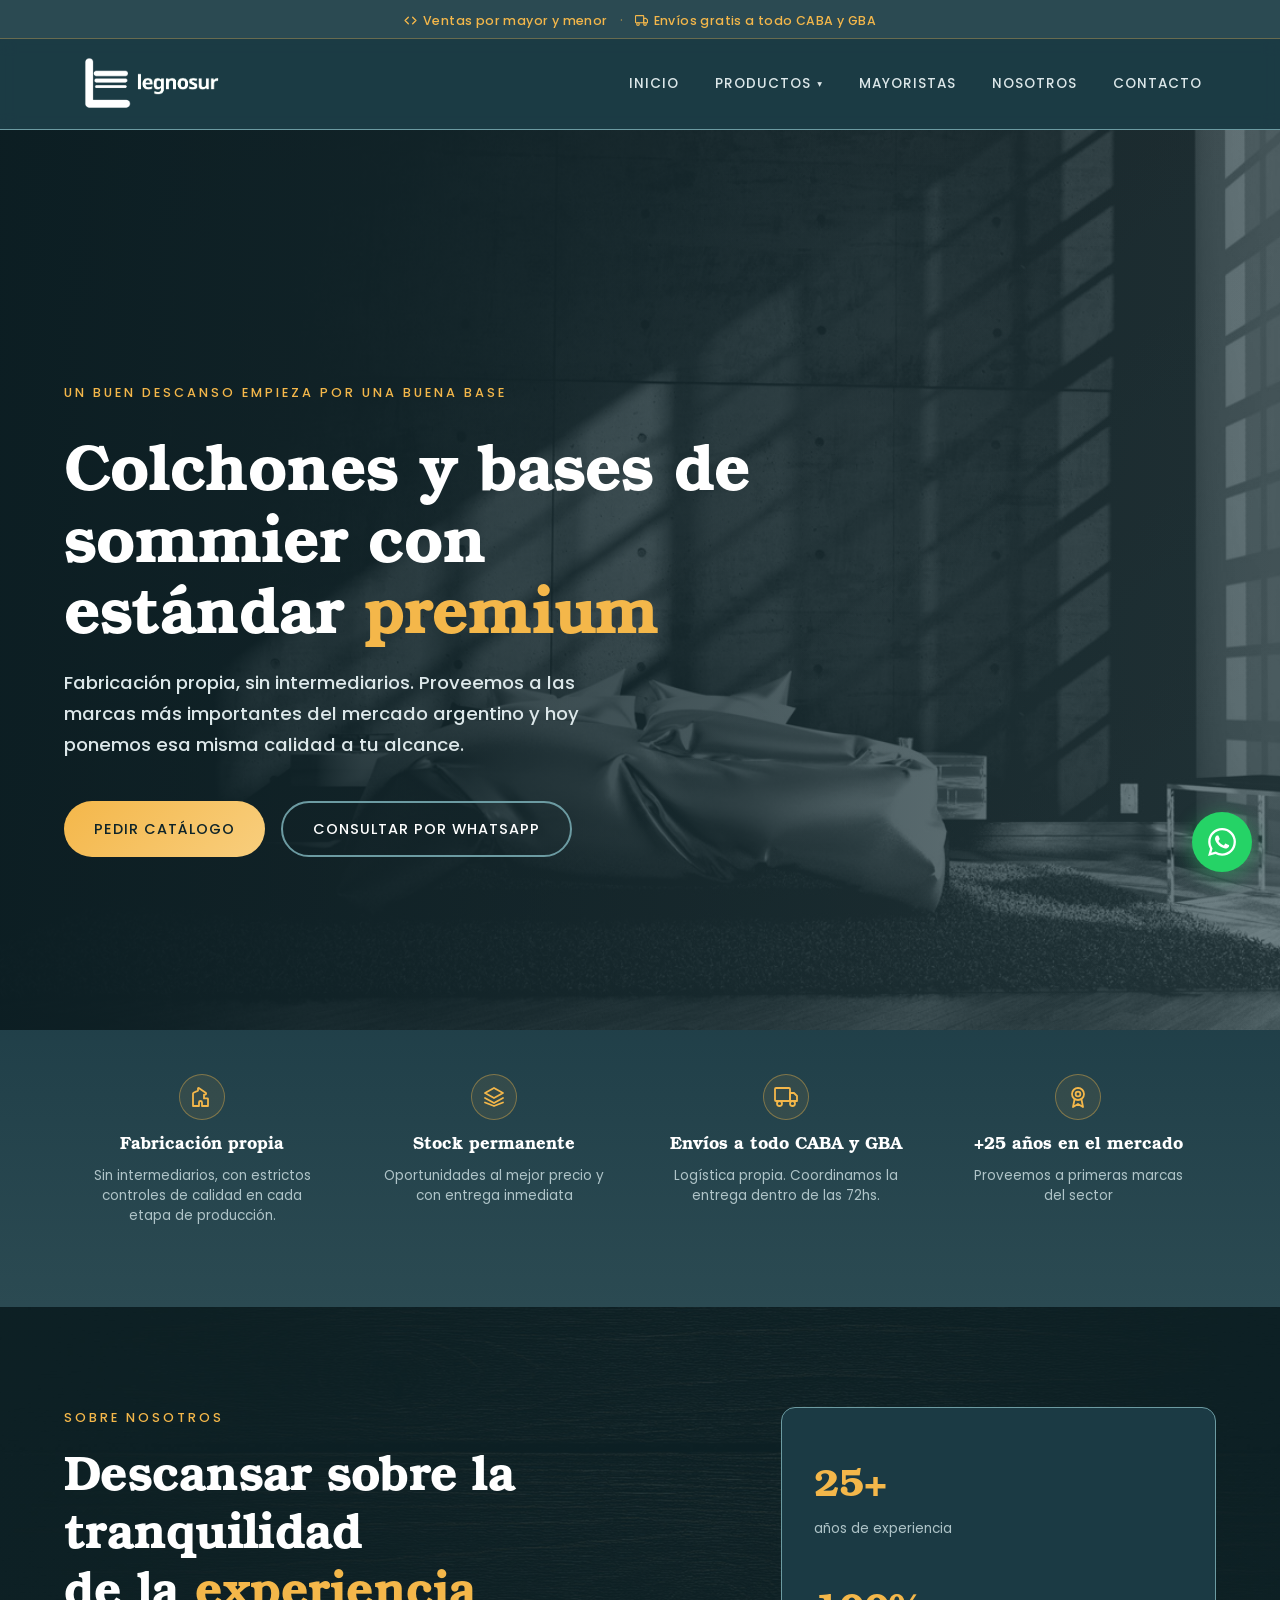
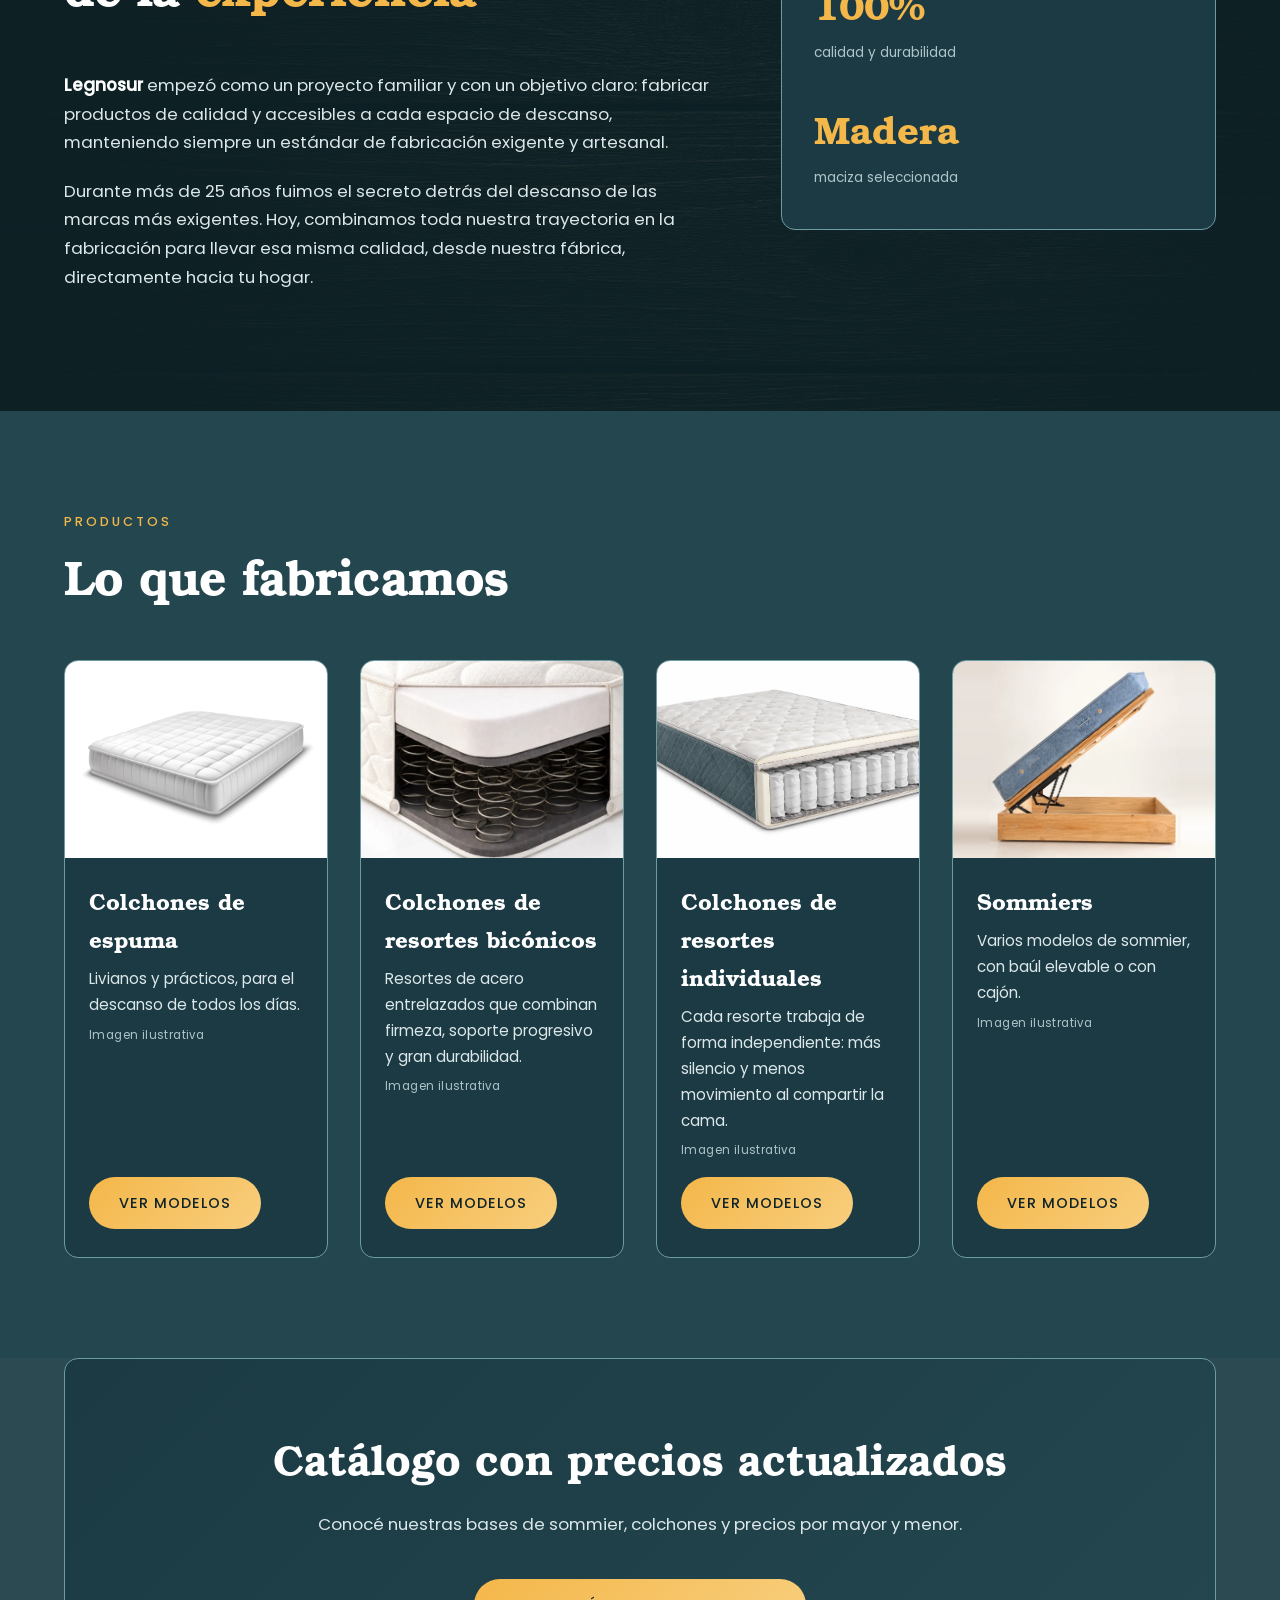
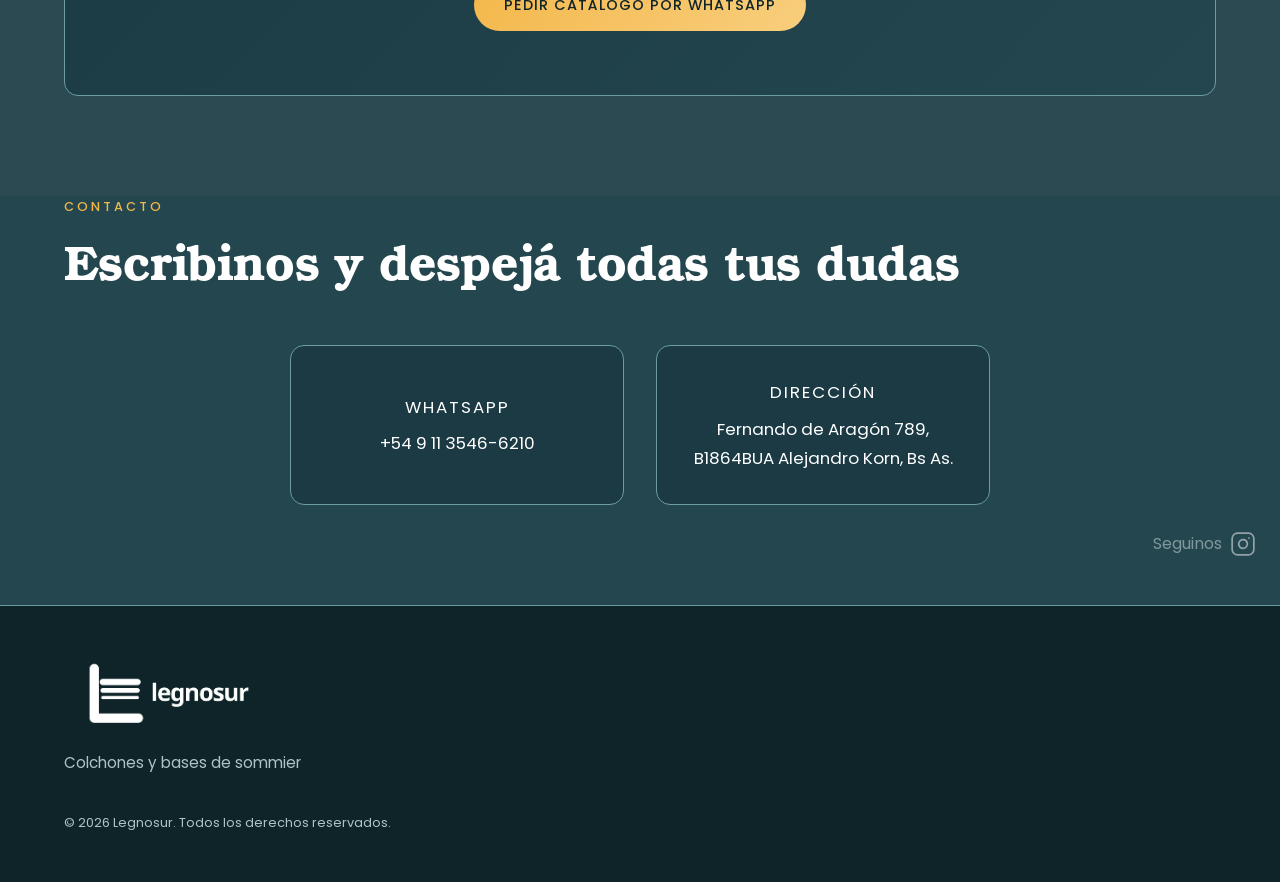
==== index.html @ 001690e1 "Update index.html" ====
<!DOCTYPE html>
<html lang="es">
<head>
    <meta charset="UTF-8">
    <meta name="viewport" content="width=device-width, initial-scale=1.0">
    <title>Legnosur | Bases de Sommier y Colchones Premium</title>
    <meta name="description" content="Legnosur fabrica bases de sommier con madera de pino de Misiones y colchones premium. Más de 25 años de experiencia proveyendo a primeras marcas.">
    <meta property="og:title" content="Legnosur | Bases de Sommier y Colchones Premium">
    <meta property="og:description" content="Bases de sommier en madera de pino de Misiones y colchones premium. Proveemos a primeras marcas desde hace más de 25 años.">
    <meta property="og:type" content="website">

    <!-- FAVICON (v3) -->
    <link rel="icon" type="image/png" sizes="96x96" href="/favicon-96x96.png?v=3">
    <link rel="apple-touch-icon" href="/apple-touch-icon.png?v=3">

    <link rel="stylesheet" href="/styles.css">
</head>
<body>

    <!-- TOP ANNOUNCEMENT BAR -->
    <div class="announce" id="announce" role="banner">
        <div class="announce__track">
            <div class="announce__content">
                <span class="announce__item">
                    <svg class="announce__icon" width="13" height="13" viewBox="0 0 24 24" fill="none" stroke="currentColor" stroke-width="2.5" stroke-linecap="round" stroke-linejoin="round"><path d="M16 18l6-6-6-6M8 6l-6 6 6 6"/></svg>
                    Ventas por mayor y menor
                </span>
                <span class="announce__dot" aria-hidden="true">·</span>
                <span class="announce__item">
                    <svg class="announce__icon" width="13" height="13" viewBox="0 0 24 24" fill="none" stroke="currentColor" stroke-width="2" stroke-linecap="round" stroke-linejoin="round"><rect x="1" y="3" width="15" height="13" rx="1"/><path d="M16 8h4l3 3v5h-7z"/><circle cx="5.5" cy="18.5" r="2.5"/><circle cx="18.5" cy="18.5" r="2.5"/></svg>
                    Envíos gratis a todo CABA y GBA
                </span>
            </div>
        </div>
    </div>

    <!-- NAV -->
    <header class="nav" id="nav">
        <div class="nav__container">
            <a href="/" class="nav__logo nav__logo--text">
                <img src="/assets/img/logo-legnosur-blanco-horizontal.png" alt="Legnosur" class="nav__logo-img" width="5000" height="1500">
            </a>
            <button class="nav__toggle" id="navToggle" aria-label="Menú" aria-expanded="false" aria-controls="navMenu">
                <span></span>
                <span></span>
                <span></span>
            </button>
            <nav class="nav__menu" id="navMenu">
                <a href="/" class="nav__link">Inicio</a>
                <div class="nav__item nav__item--dropdown">
                    <button type="button" class="nav__link nav__link--drop" id="prodToggle" aria-expanded="false" aria-haspopup="true" aria-controls="prodMenu">
                        Productos <span class="nav__caret" aria-hidden="true">▾</span>
                    </button>
                    <div class="nav__drop" id="prodMenu">
                        <a href="/productos/colchones/espuma/" class="nav__drop-link">Colchones de espuma</a>
                        <a href="/productos/colchones/resortes-biconicos/" class="nav__drop-link">Colchones de resortes bicónicos</a>
                        <a href="/productos/colchones/resortes-individuales/" class="nav__drop-link">Colchones de resortes individuales</a>
                        <a href="/productos/sommiers/" class="nav__drop-link">Sommiers</a>
                        <a href="/productos/" class="nav__drop-link nav__drop-link--all">Ver todos los productos</a>
                    </div>
                </div>
                <a href="/mayoristas/" class="nav__link">Mayoristas</a>
                <a href="/#nosotros" class="nav__link">Nosotros</a>
                <a href="/#contacto" class="nav__link">Contacto</a>
            </nav>
        </div>
    </header>

    <!-- HERO -->
    <section class="hero" id="inicio">
        <div class="hero__bg">
            <img src="/assets/img/banner-v2.jpg" alt="" class="hero__bg-img">
        </div>
        <div class="hero__inner">
            <div class="hero__content">
                <p class="hero__kicker">Un buen descanso empieza por una buena base</p>
                <h1 class="hero__title">Colchones y bases de sommier con estándar <span class="hero__accent">premium</span></h1>
                <p class="hero__subtitle">Fabricación propia, sin intermediarios. Proveemos a las marcas más importantes del mercado argentino y hoy ponemos esa misma calidad a tu alcance.</p>
                <div class="hero__actions">
                    <a href="https://wa.me/5491135466210?text=Hola%20Legnosur%2C%20quiero%20recibir%20el%20cat%C3%A1logo%20de%20productos" target="_blank" rel="noopener" class="btn btn--primary">Pedir catálogo</a>
                    <a href="https://wa.me/5491135466210?text=Hola%20Legnosur%2C%20quiero%20recibir%20informaci%C3%B3n%20sobre%20sus%20productos" target="_blank" rel="noopener" class="btn btn--outline">Consultar por WhatsApp</a>
                </div>
            </div>
        </div>
    </section>

    <!-- BENEFICIOS -->
    <section class="beneficios" aria-label="Ventajas de Legnosur">
        <div class="container">
            <div class="beneficios__grid">
                <div class="beneficio">
                    <span class="beneficio__icon" aria-hidden="true">
                        <svg width="26" height="26" viewBox="0 0 24 24" fill="none" stroke="currentColor" stroke-width="1.8" stroke-linecap="round" stroke-linejoin="round"><path d="M3 21V8.6a1 1 0 0 1 .54-.9L8 5.6V3.5a.5.5 0 0 1 .78-.42l6.9 4.7a1 1 0 0 1-.4 1.82H14v3.8h3.5a.5.5 0 0 1 .5.5V21h-6v-3.5a1.5 1.5 0 0 0-3 0V21H3z"/></svg>
                    </span>
                    <h3 class="beneficio__title">Fabricación propia</h3>
                    <p class="beneficio__text">Sin intermediarios, con estrictos controles de calidad en cada etapa de producción.</p>
                </div>
                <div class="beneficio">
                    <span class="beneficio__icon" aria-hidden="true">
                        <svg width="26" height="26" viewBox="0 0 24 24" fill="none" stroke="currentColor" stroke-width="1.8" stroke-linecap="round" stroke-linejoin="round"><path d="M21 8l-9-5-9 5 9 5 9-5z"/><path d="M3 13l9 5 9-5"/><path d="M3 17.5L12 21l9-3.5"/></svg>
                    </span>
                    <h3 class="beneficio__title">Stock permanente</h3>
                    <p class="beneficio__text">Oportunidades al mejor precio y con entrega inmediata</p>
                </div>
                <div class="beneficio">
                    <span class="beneficio__icon" aria-hidden="true">
                        <svg width="26" height="26" viewBox="0 0 24 24" fill="none" stroke="currentColor" stroke-width="1.8" stroke-linecap="round" stroke-linejoin="round"><rect x="1" y="3" width="15" height="13" rx="1"/><path d="M16 8h4l3 3v5h-7z"/><circle cx="5.5" cy="18.5" r="2.5"/><circle cx="18.5" cy="18.5" r="2.5"/></svg>
                    </span>
                    <h3 class="beneficio__title">Envíos a todo CABA y GBA</h3>
                    <p class="beneficio__text">Logística propia. Coordinamos la entrega dentro de las 72hs.</p>
                </div>
                <div class="beneficio">
                    <span class="beneficio__icon" aria-hidden="true">
                        <svg width="26" height="26" viewBox="0 0 24 24" fill="none" stroke="currentColor" stroke-width="1.8" stroke-linecap="round" stroke-linejoin="round"><circle cx="12" cy="9" r="6"/><path d="M8.5 14.5L7 22l5-3 5 3-1.5-7.5"/><circle cx="12" cy="9" r="2.4"/></svg>
                    </span>
                    <h3 class="beneficio__title">+25 años en el mercado</h3>
                    <p class="beneficio__text">Proveemos a primeras marcas del sector</p>
                </div>
            </div>
        </div>
    </section>

    <!-- NOSOTROS -->
    <section class="nosotros" id="nosotros">
        <div class="container nosotros__body">
            <div class="nosotros__col">
                <div class="section-head">
                    <p class="section-kicker">Sobre nosotros</p>
                    <h2 class="section-title">Descansar sobre la tranquilidad<br> de la <span class="section-title__accent">experiencia</span></h2>
                </div>
                <div class="nosotros__text">
                    <p><strong>Legnosur</strong> empezó como un proyecto familiar y con un objetivo claro: fabricar productos de calidad y accesibles a cada espacio de descanso, manteniendo siempre un estándar de fabricación exigente y artesanal.</p>
                    <p>Durante más de 25 años fuimos el secreto detrás del descanso de las marcas más exigentes. Hoy, combinamos toda nuestra trayectoria en la fabricación para llevar esa misma calidad, desde nuestra fábrica, directamente hacia tu hogar.</p>
                </div>
            </div>
            <div class="nosotros__card">
                <div class="stat">
                    <span class="stat__num">25+</span>
                    <span class="stat__label">años de experiencia</span>
                </div>
                <div class="stat">
                    <span class="stat__num">100%</span>
                    <span class="stat__label">calidad y durabilidad</span>
                </div>
                <div class="stat">
                    <span class="stat__num">Madera</span>
                    <span class="stat__label">maciza seleccionada</span>
                </div>
            </div>
        </div>
    </section>

    <!-- PRODUCTOS -->
    <section class="productos" id="productos">
        <div class="container">
            <div class="section-head">
                <p class="section-kicker">Productos</p>
                <h2 class="section-title">Lo que fabricamos</h2>
            </div>
            <div class="productos__grid">
                <article class="producto-card">
                    <div class="producto-card__img">
                        <!-- TODO: reemplazar por la foto real de colchones de espuma -->
                        <img class="producto-card__photo" src="/assets/img/productos/espuma.jpg" alt="colchones de espuma">
                    </div>
                    <h3 class="producto-card__title">Colchones de espuma</h3>
                    <p class="producto-card__text">Livianos y prácticos, para el descanso de todos los días.</p>
                    <p class="producto-card__caption">Imagen ilustrativa</p>
                    <div class="producto-card__actions">
                        <a href="/productos/colchones/espuma/" class="btn btn--primary">Ver modelos</a>
                    </div>
                </article>
                <article class="producto-card">
                    <div class="producto-card__img">
                        <!-- TODO: reemplazar por la foto real de colchones de resortes bicónicos -->
                        <img class="producto-card__photo" src="/assets/img/productos/resortes-biconicos.jpg" alt="colchones de resortes bicónicos">
                    </div>
                    <h3 class="producto-card__title">Colchones de resortes bicónicos</h3>
                    <p class="producto-card__text">Resortes de acero entrelazados que combinan firmeza, soporte progresivo y gran durabilidad.</p>
                    <p class="producto-card__caption">Imagen ilustrativa</p>
                    <div class="producto-card__actions">
                        <a href="/productos/colchones/resortes-biconicos/" class="btn btn--primary">Ver modelos</a>
                    </div>
                </article>
                <article class="producto-card">
                    <div class="producto-card__img">
                        <!-- TODO: reemplazar por la foto real de colchones de resortes individuales -->
                        <img class="producto-card__photo" src="/assets/img/productos/resortes-individuales.webp" alt="colchones de resortes individuales">
                    </div>
                    <h3 class="producto-card__title">Colchones de resortes individuales</h3>
                    <!-- TODO: una línea de texto definitiva -->
                    <p class="producto-card__text">Cada resorte trabaja de forma independiente: más silencio y menos movimiento al compartir la cama.</p>
                    <p class="producto-card__caption">Imagen ilustrativa</p>
                    <div class="producto-card__actions">
                        <a href="/productos/colchones/resortes-individuales/" class="btn btn--primary">Ver modelos</a>
                    </div>
                </article>
                <article class="producto-card">
                    <div class="producto-card__img">
                        <img class="producto-card__photo" src="/assets/img/productos/sommiers.webp" alt="Sommier de madera con el colchón levantado y el baúl interior abierto">
                    </div>
                    <h3 class="producto-card__title">Sommiers</h3>
                    <!-- TODO: validar con el cliente -->
                    <p class="producto-card__text">Varios modelos de sommier, con baúl elevable o con cajón.</p>
                    <p class="producto-card__caption">Imagen ilustrativa</p>
                    <div class="producto-card__actions">
                        <a href="/productos/sommiers/" class="btn btn--primary">Ver modelos</a>
                    </div>
                </article>
            </div>
        </div>
    </section>

    <!-- MARCAS: oculto hasta confirmar autorización para mostrar logos de terceros.
         Para reactivar, quitar los delimitadores de comentario que envuelven la sección. -->
    <!--
    <section class="marcas" id="marcas">
        <div class="container">
            <div class="section-head">
                <p class="section-kicker">Confianza en el mercado</p>
                <h2 class="section-title">Proveemos a primeras marcas</h2>
            </div>
            <p class="marcas__text">Nuestra madera y terminaciones son la propiedad de los productos de marcas líderes. Hoy la misma calidad está a tu alcance.</p>
            <div class="marcas__logos">
                <img src="assets/img/la-cardeuse.png" alt="La Cardeuse" class="marcas__logo">
                <img src="assets/img/springwall.png" alt="Springwall" class="marcas__logo">
            </div>
        </div>
    </section>
    -->

    <!-- CATÁLOGO -->
    <section class="catalogo" id="catalogo">
        <div class="container">
            <div class="catalogo__inner">
                <h2 class="catalogo__title">Catálogo con precios actualizados</h2>
                <p class="catalogo__text">Conocé nuestras bases de sommier, colchones y precios por mayor y menor.</p>
                <div class="catalogo__actions">
                    <a href="https://wa.me/5491135466210?text=Hola%20Legnosur%2C%20quiero%20recibir%20el%20cat%C3%A1logo%20de%20productos" target="_blank" rel="noopener" class="btn btn--primary">Pedir catálogo por WhatsApp</a>
                    <!-- TODO: cuando exista el PDF definitivo, volver a assets/catalogo.pdf y ofrecer descarga + consulta -->
                </div>
            </div>
        </div>
    </section>

    <!-- CONTACTO -->
    <section class="contacto" id="contacto">
        <div class="container">
            <div class="section-head">
                <p class="section-kicker">Contacto</p>
                <h2 class="section-title">Escribinos y despejá todas tus dudas</h2>
            </div>
            <div class="contacto__grid">
                <div class="contacto__item">
                    <p class="contacto__label">WhatsApp</p>
                    <a href="https://wa.me/5491135466210" target="_blank" rel="noopener">+54 9 11 3546-6210</a>
                </div>
                <div class="contacto__item">
                    <p class="contacto__label">Dirección</p>
                    <a href="https://www.google.com/maps/search/?api=1&query=Fernando%20de%20Arag%C3%B3n%20789%2C%20B1864BUA%20Alejandro%20Korn%2C%20Buenos%20Aires" target="_blank" rel="noopener">Fernando de Aragón 789, B1864BUA Alejandro Korn, Bs As.</a>
                </div>
                <div class="contacto__social">
                    <span class="contacto__social-text">Seguinos</span>
                    <a href="https://www.instagram.com/legnosur.arg/" class="contacto__instagram" target="_blank" rel="noopener" aria-label="Instagram de Legnosur">
                        <svg width="26" height="26" viewBox="0 0 24 24" fill="none" stroke="currentColor" stroke-width="1.6" stroke-linecap="round" stroke-linejoin="round"><rect x="2" y="2" width="20" height="20" rx="5"/><path d="M16 11.37A4 4 0 1 1 12.63 8 4 4 0 0 1 16 11.37z"/><line x1="17.5" y1="6.5" x2="17.51" y2="6.5"/></svg>
                    </a>
                </div>
            </div>
        </div>
    </section>

    <!-- FOOTER -->
    <footer class="footer">
        <div class="container">
            <div class="footer__grid">
                <div class="footer__brand">
                    <img src="/assets/img/logo-legnosur-blanco-horizontal.png" alt="Legnosur" class="footer__logo" width="5000" height="1500">
                    <p class="footer__tagline">Colchones y bases de sommier</p>
                </div>
                <div class="footer__contact">
                    
                </div>
            </div>
            <p class="footer__copy">&copy; 2026 Legnosur. Todos los derechos reservados.</p>
        </div>
    </footer>

    <!-- WhatsApp Flotante -->
    <a href="https://wa.me/5491135466210?text=Hola%20Legnosur%2C%20quiero%20recibir%20informaci%C3%B3n%20sobre%20sus%20productos" class="whatsapp-float" target="_blank" rel="noopener" aria-label="WhatsApp">
        <svg width="28" height="28" viewBox="0 0 24 24" fill="white"><path d="M17.472 14.382c-.297-.149-1.758-.867-2.03-.967-.273-.099-.471-.148-.67.15-.197.297-.767.966-.94 1.164-.173.199-.347.223-.644.075-.297-.15-1.255-.463-2.39-1.475-.883-.788-1.48-1.761-1.653-2.059-.173-.297-.018-.458.13-.606.134-.133.298-.347.446-.52.149-.174.198-.298.298-.497.099-.198.05-.371-.025-.52-.075-.149-.669-1.612-.916-2.207-.242-.579-.487-.5-.669-.51-.173-.008-.371-.01-.57-.01-.198 0-.52.074-.792.372-.272.297-1.04 1.016-1.04 2.479 0 1.462 1.065 2.875 1.213 3.074.149.198 2.096 3.2 5.077 4.487.709.306 1.262.489 1.694.625.712.227 1.36.195 1.871.118.571-.085 1.758-.719 2.006-1.413.248-.694.248-1.289.173-1.413-.074-.124-.272-.198-.57-.347m-5.421 7.403h-.004a9.87 9.87 0 01-5.031-1.378l-.361-.214-3.741.982.998-3.648-.235-.374a9.86 9.86 0 01-1.51-5.26c.001-5.45 4.436-9.884 9.888-9.884 2.64 0 5.122 1.03 6.988 2.898a9.825 9.825 0 012.893 6.994c-.003 5.45-4.437 9.884-9.885 9.884m8.413-18.297A11.815 11.815 0 0012.05 0C5.495 0 .16 5.335.157 11.892c0 2.096.547 4.142 1.588 5.945L.057 24l6.305-1.654a11.882 11.882 0 005.683 1.448h.005c6.554 0 11.89-5.335 11.893-11.893a11.821 11.821 0 00-3.48-8.413z"/></svg>
    </a>

    <script src="/main.js"></script>
</body>
</html>
---- styles.css ----
/* =========================================
   LEGNOSUR - Bases de Sommier & Colchones
   Paleta: Grey Azure + Ámbar sobre azul profundo
   Tipografía: TeX Gyre Bonum (títulos) + Poppins (texto)
   ========================================= */

/* --- FONT-FACE: TeX Gyre Bonum (GUST, self-hosted) --- */
@font-face {
    font-family: 'TeX Gyre Bonum';
    src: url('assets/fonts/texgyrebonum-regular.otf') format('opentype');
    font-weight: 400;
    font-style: normal;
    font-display: swap;
}
@font-face {
    font-family: 'TeX Gyre Bonum';
    src: url('assets/fonts/texgyrebonum-bold.otf') format('opentype');
    font-weight: 700;
    font-style: normal;
    font-display: swap;
}

/* --- FONT-FACE: Poppins (self-hosted, Google Fonts) --- */
@font-face {
    font-family: 'Poppins';
    src: url('assets/fonts/poppins-300.woff2') format('woff2');
    font-weight: 300;
    font-style: normal;
    font-display: swap;
}
@font-face {
    font-family: 'Poppins';
    src: url('assets/fonts/poppins-400.woff2') format('woff2');
    font-weight: 400;
    font-style: normal;
    font-display: swap;
}
@font-face {
    font-family: 'Poppins';
    src: url('assets/fonts/poppins-500.woff2') format('woff2');
    font-weight: 500;
    font-style: normal;
    font-display: swap;
}

:root {
    /* Grey Azure de marca: acentos, barra superior, bordes, detalles */
    --azure: #719196;
    --azure-light: #A9C0C3;

    /* Fondos: azul profundo de la misma familia (contraste AA) */
    --dark: #2B4A52;
    --dark-soft: #24474F;
    --dark-card: #1B3A44;
    --dark-border: #6C9BA2;

    /* Teal profundo propuesto (nuevo, todavía sin uso) */
    --teal-profundo: #2E4A4F;

    /* Texto */
    --white: #FFFFFF;
    --gray: #DCE7E9;
    --gray-soft: #AFC4C8;

    /* Acento */
    --gold: #F4B74A;
    --gold-light: #F8CE7D;

    /* Tinta: texto sobre superficies claras / texto sobre ámbar */
    --ink: #0E2429;

    --font-display: 'TeX Gyre Bonum', Georgia, 'Times New Roman', serif;
    --font-sans: 'Poppins', system-ui, -apple-system, 'Segoe UI', sans-serif;

    --radius: 14px;
    --transition: 0.3s cubic-bezier(0.4, 0, 0.2, 1);

    --container-max: 1200px;
    --container-pad: 24px;
}

*, *::before, *::after {
    margin: 0;
    padding: 0;
    box-sizing: border-box;
}

html {
    scroll-behavior: smooth;
    scroll-padding-top: 200px;
}

body {
    font-family: var(--font-sans);
    color: var(--gray);
    background: var(--dark);
    line-height: 1.7;
    -webkit-font-smoothing: antialiased;
}

img { max-width: 100%; display: block; }
a { text-decoration: none; color: inherit; transition: var(--transition); }
ul { list-style: none; }

a:focus-visible,
button:focus-visible {
    outline: 2px solid var(--gold);
    outline-offset: 3px;
    border-radius: 4px;
}

.container {
    max-width: var(--container-max);
    margin: 0 auto;
    padding: 0 var(--container-pad);
}

/* --- TOP ANNOUNCEMENT BAR --- */
/* Fondo azul profundo (--dark) para que el texto ocre se lea: #F4B74A sobre
   #2B4A52 da 5.32:1, que cumple AA. Sobre --azure (#719196) solo daría 1.89:1. */
.announce {
    position: relative;
    z-index: 1100;
    background: var(--dark);
    border-bottom: 1px solid rgba(244, 183, 74, 0.30);
    overflow: hidden;
    transition: transform 0.3s ease;
}

.announce__track {
    max-width: var(--container-max);
    margin: 0 auto;
    padding: 7px var(--container-pad) 3.5px;
}

.announce__content {
    display: flex;
    align-items: center;
    justify-content: center;
    gap: 12px;
    flex-wrap: wrap;
    text-align: center;
}

.announce__item {
    display: inline-flex;
    align-items: center;
    gap: 6px;
    font-size: 0.78rem;
    font-weight: 500;
    letter-spacing: 0.4px;
    color: var(--gold);
    white-space: nowrap;
}

.announce__icon { color: var(--gold); flex-shrink: 0; }

.announce__dot { color: rgba(244, 183, 74, 0.50); }

/* --- NAV --- */
.nav {
    position: sticky;
    top: 0;
    left: 0;
    right: 0;
    z-index: 1000;
    margin-top: 0;
    padding-top: 0;
    background: rgba(27, 58, 68, 0.92);
    backdrop-filter: blur(8px);
    border-bottom: 1px solid var(--dark-border);
    transition: transform 0.3s ease;
}

.nav--hidden {
    transform: translateY(-100%);
}

.announce--hidden {
    transform: translateY(-100%);
}

.nav__container {
    max-width: var(--container-max);
    margin: 0 auto;
    padding: 0 var(--container-pad);
    display: flex;
    align-items: center;
    justify-content: space-between;
    min-height: 90px;
}

.nav__logo {
    font-family: var(--font-sans);
    display: inline-flex;
    flex-direction: column;
    align-items: flex-start;
    line-height: 1.1;
}

.nav__logo-img {
    height: 67px;
    width: auto;
    max-width: 308px;
    object-fit: contain;
    object-position: left center;
    background: none;
    box-shadow: none;
}

.nav__logo-slogan {
    display: none;
}

.nav__menu {
    display: flex;
    align-items: center;
    gap: 8px;
}

.nav__link {
    padding: 8px 14px;
    font-size: 0.85rem;
    font-weight: 500;
    letter-spacing: 1px;
    text-transform: uppercase;
    color: var(--gray);
    border-radius: 6px;
}

.nav__link:hover { color: var(--white); }

.nav__link--cta {
    background: linear-gradient(135deg, var(--gold), var(--gold-light));
    color: var(--ink) !important;
    font-weight: 500;
    padding: 10px 22px;
    border-radius: 999px;
}

.nav__link--cta:hover { transform: translateY(-1px); box-shadow: 0 4px 18px rgba(244,183,74,0.35); }

.nav__toggle {
    display: none;
    flex-direction: column;
    gap: 5px;
    background: none;
    border: none;
    cursor: pointer;
    padding: 8px;
    min-width: 44px;
    min-height: 44px;
    align-items: center;
    justify-content: center;
    position: relative;
    z-index: 1001;
}

.nav__toggle span { display: block; width: 24px; height: 2px; background: var(--white); border-radius: 2px; transition: var(--transition); }

.nav__toggle.active span:nth-child(1) { transform: rotate(45deg) translate(5px, 5px); }
.nav__toggle.active span:nth-child(2) { opacity: 0; }
.nav__toggle.active span:nth-child(3) { transform: rotate(-45deg) translate(5px, -5px); }

/* --- NAV: ITEM CON DESPLEGABLE (Productos) --- */
.nav__item--dropdown {
    position: relative;
    display: flex;
    align-items: center;
}

.nav__link--drop {
    font-family: var(--font-sans);
    background: none;
    border: none;
    cursor: pointer;
    display: inline-flex;
    align-items: center;
    gap: 6px;
}

.nav__caret {
    font-size: 0.7em;
    line-height: 1;
    transition: transform var(--transition);
}

.nav__item--dropdown.is-open .nav__caret { transform: rotate(180deg); }

.nav__drop {
    position: absolute;
    top: calc(100% + 8px);
    left: 0;
    min-width: 280px;
    display: flex;
    flex-direction: column;
    gap: 2px;
    padding: 8px;
    background: var(--dark-card);
    border: 1px solid var(--dark-border);
    border-radius: var(--radius);
    box-shadow: 0 20px 50px rgba(0, 0, 0, 0.5);
    opacity: 0;
    visibility: hidden;
    transform: translateY(-6px);
    transition: var(--transition);
    z-index: 1002;
}

.nav__item--dropdown.is-open .nav__drop {
    opacity: 1;
    visibility: visible;
    transform: translateY(0);
}

.nav__drop-link {
    display: flex;
    align-items: center;
    min-height: 44px;
    padding: 10px 14px;
    font-size: 0.9rem;
    color: var(--gray);
    border-radius: 8px;
    white-space: nowrap;
}

.nav__drop-link:hover,
.nav__drop-link:focus-visible {
    background: var(--dark-soft);
    color: var(--white);
}

.nav__drop-link--all {
    margin-top: 4px;
    padding-top: 12px;
    color: var(--gold);
    border-top: 1px solid var(--dark-border);
    border-radius: 0 0 8px 8px;
}

/* --- HERO --- */
.hero {
    min-height: 100vh;
    display: flex;
    align-items: center;
    position: relative;
    padding: 160px 0 80px;
    background: linear-gradient(140deg, #24474F 0%, #2B4A52 45%, #33565E 100%);
    overflow: hidden;
}

.hero__bg {
    position: absolute;
    top: 0;
    left: 0;
    right: 0;
    bottom: 0;
    overflow: hidden;
    pointer-events: none;
    z-index: 0;
}

.hero__bg-img {
    width: 100%;
    height: 100%;
    object-fit: cover;
    object-position: center;
    opacity: 0.5;
}

@media (min-width: 769px) {
    .hero__bg::after {
        content: '';
        position: absolute;
        top: 0;
        left: 0;
        right: 0;
        bottom: 0;
        background: linear-gradient(90deg, rgba(10,28,33,0.88) 0%, rgba(10,28,33,0.40) 55%, transparent 100%);
    }
}

.hero__inner {
    width: 100%;
    max-width: var(--container-max);
    margin: 0 auto;
    padding: 0 var(--container-pad);
    position: relative;
    z-index: 2;
}

.hero__content { max-width: 720px; }

.hero__kicker {
    font-size: 0.8rem;
    font-weight: 500;
    letter-spacing: 3px;
    text-transform: uppercase;
    color: var(--gold);
    margin-bottom: 24px;
}

.hero__title {
    font-family: var(--font-display);
    font-size: clamp(2.4rem, 6vw, 4rem);
    line-height: 1.12;
    color: var(--white);
    font-weight: 700;
    letter-spacing: -0.015em;
    margin-bottom: 24px;
}

.hero__accent {
    color: var(--gold);
}

.hero__subtitle {
    font-size: 1.15rem;
    font-weight: 500;
    color: var(--gray);
    max-width: 560px;
    margin-bottom: 40px;
}

.hero__actions { display: flex; gap: 16px; flex-wrap: wrap; }

/* --- BENEFICIOS --- */
.beneficios {
    padding: 8px 0 72px;
    background:
        linear-gradient(180deg, rgba(27,58,68,0.65) 0%, rgba(27,58,68,0) 100%),
        var(--dark);
}

.beneficios__grid {
    display: grid;
    grid-template-columns: repeat(4, 1fr);
    gap: 16px;
}

.beneficio {
    display: flex;
    flex-direction: column;
    align-items: center;
    text-align: center;
    gap: 12px;
    padding: 36px 16px 8px;
}

.beneficio__icon {
    display: flex;
    align-items: center;
    justify-content: center;
    width: 46px;
    height: 46px;
    color: var(--gold);
    border: 1px solid rgba(244, 183, 74, 0.40);
    background: rgba(244, 183, 74, 0.08);
    border-radius: 50%;
    padding: 10px;
}

.beneficio__title {
    font-family: var(--font-display);
    font-size: 1.05rem;
    font-weight: 700;
    color: var(--white);
    line-height: 1.3;
}

.beneficio__text {
    font-size: 0.85rem;
    color: var(--gray-soft);
    line-height: 1.5;
    max-width: 230px;
}

/* --- BUTTONS --- */
.btn {
    display: inline-flex;
    align-items: center;
    justify-content: center;
    padding: 14px 30px;
    font-family: var(--font-sans);
    font-size: 0.9rem;
    font-weight: 500;
    letter-spacing: 1px;
    text-transform: uppercase;
    border-radius: 999px;
    border: none;
    cursor: pointer;
    transition: var(--transition);
}

.btn--primary {
    background: linear-gradient(135deg, var(--gold), var(--gold-light));
    color: var(--ink);
}

.btn--primary:hover { transform: translateY(-2px); box-shadow: 0 8px 28px rgba(244,183,74,0.4); }

.btn--outline {
    background: transparent;
    color: var(--white);
    border: 2px solid var(--dark-border);
}

.btn--outline:hover { border-color: var(--gold); color: var(--gold); }

/* --- SECTION HEAD --- */
.section-head { margin-bottom: 56px; }

.section-kicker {
    font-size: 0.8rem;
    font-weight: 500;
    letter-spacing: 3px;
    text-transform: uppercase;
    color: var(--gold);
    margin-bottom: 14px;
}

.section-title {
    font-family: var(--font-display);
    font-size: clamp(2rem, 4vw, 3rem);
    font-weight: 700;
    letter-spacing: -0.015em;
    color: var(--white);
    line-height: 1.2;
}

.section-title__accent {
    color: var(--gold);
}

/* --- NOSOTROS --- */
.nosotros {
    padding: 100px 0;
    position: relative;
    background:
        linear-gradient(rgba(14, 36, 41, 0.86), rgba(14, 36, 41, 0.88)),
        url('assets/img/madera.jpg') center / cover no-repeat;
}

.nosotros__body {
    display: grid;
    grid-template-columns: 1.2fr 0.8fr;
    gap: 64px;
    align-items: start;
}

.nosotros__col { min-width: 0; }

.nosotros__text p { font-size: 1.05rem; margin-bottom: 20px; color: var(--gray); }
.nosotros__text strong { color: var(--white); font-weight: 600; }
.nosotros__text em { color: var(--gold); font-style: normal; }

.nosotros__card {
    background: var(--dark-card);
    border: 1px solid var(--dark-border);
    border-radius: var(--radius);
    padding: 40px 32px;
    display: flex;
    flex-direction: column;
    gap: 32px;
}

.stat { display: flex; flex-direction: column; gap: 4px; }

.stat__num {
    font-family: var(--font-display);
    font-size: 2.4rem;
    font-weight: 700;
    color: var(--gold);
}

.stat__label { font-size: 0.85rem; color: var(--gray-soft); }

/* --- PRODUCTOS --- */
.productos { padding: 100px 0; background: var(--dark-soft); }

.productos__grid {
    display: grid;
    grid-template-columns: repeat(4, 1fr);
    grid-auto-rows: 1fr;
    gap: 32px;
}

.producto-card {
    display: flex;
    flex-direction: column;
    background: var(--dark-card);
    border: 1px solid var(--dark-border);
    border-radius: var(--radius);
    overflow: hidden;
    transition: var(--transition);
}

.producto-card:hover { transform: translateY(-4px); border-color: var(--gold); box-shadow: 0 20px 50px rgba(0,0,0,0.5); }

.producto-card__img { aspect-ratio: 4/3; background: var(--dark-soft); flex-shrink: 0; }

.producto-card__photo {
    width: 100%;
    height: 100%;
    object-fit: cover;
    display: block;
    transition: transform 0.5s ease;
}

.producto-card:hover .producto-card__photo { transform: scale(1.05); }

.producto-card__placeholder {
    width: 100%;
    height: 100%;
    display: flex;
    align-items: center;
    justify-content: center;
    background: linear-gradient(140deg, #2F525A, #24474F);
    color: var(--gray-soft);
    font-size: 0.85rem;
    letter-spacing: 1px;
    text-transform: uppercase;
}

.producto-card__title {
    font-family: var(--font-display);
    font-size: 1.4rem;
    font-weight: 700;
    color: var(--white);
    margin: 24px 24px 8px;
}

.producto-card__text { font-size: 0.95rem; color: var(--gray); padding: 0 24px; }

.producto-card__actions {
    display: flex;
    align-items: center;
    margin-top: auto;
    padding: 16px 24px 28px;
}

.producto-card__asterisk {
    color: var(--gold);
    font-size: 0.55em;
    vertical-align: super;
    margin-left: 2px;
}

.productos__nota {
    font-size: 0.8rem;
    color: var(--gray-soft);
    padding: 0 24px;
    margin-top: 6px;
}

.producto-card__caption {
    font-size: 0.72rem;
    letter-spacing: 0.4px;
    color: var(--gray-soft);
    padding: 0 24px;
    margin-top: 8px;
}

/* --- MARCAS --- */
.marcas { padding: 100px 0; background: var(--dark); text-align: center; }

.marcas .section-head { text-align: center; }

.marcas__text {
    max-width: 640px;
    margin: 0 auto 48px;
    font-size: 1.05rem;
    color: var(--gray);
}

.marcas__logos {
    display: flex;
    justify-content: center;
    align-items: center;
    gap: 48px;
    flex-wrap: wrap;
}

.marcas__logo {
    width: 160px;
    height: 56px;
    object-fit: contain;
    opacity: 0.85;
    filter: grayscale(1) brightness(1.2);
    transition: var(--transition);
    padding: 12px 32px;
    border: 1px solid var(--dark-border);
    border-radius: var(--radius);
    background: rgba(255,255,255,0.04);
}

.marcas__logo:hover {
    opacity: 1;
    filter: grayscale(0) brightness(1);
    border-color: var(--gold);
}

/* --- CATÁLOGO --- */
.catalogo { padding: 0 0 100px; background: var(--dark); }

.catalogo__inner {
    background: linear-gradient(135deg, var(--dark-card), var(--dark-soft));
    border: 1px solid var(--dark-border);
    border-radius: var(--radius);
    padding: 64px 56px;
    display: flex;
    flex-direction: column;
    align-items: center;
    text-align: center;
}

.catalogo__title {
    font-family: var(--font-display);
    font-size: clamp(1.8rem, 3.5vw, 2.6rem);
    font-weight: 700;
    color: var(--white);
    margin-bottom: 16px;
}

.catalogo__text { font-size: 1.05rem; color: var(--gray); margin-bottom: 40px; }
.catalogo__actions { display: flex; gap: 16px; flex-wrap: wrap; justify-content: center; }

/* --- CONTACTO --- */
.contacto { padding: 0 0 100px; background: var(--dark-soft); position: relative; }

.contacto__grid {
    display: grid;
    grid-template-columns: 1fr 1fr;
    gap: 32px;
    max-width: 700px;
    margin: 0 auto;
}

.contacto__item {
    background: var(--dark-card);
    border: 1px solid var(--dark-border);
    border-radius: var(--radius);
    padding: 32px;
    text-align: center;
    display: flex;
    flex-direction: column;
    align-items: center;
    justify-content: center;
}

.contacto__label {
    font-size: 0.8rem;
    letter-spacing: 2px;
    text-transform: uppercase;
    color: var(--gold);
    margin-bottom: 8px;
}

.contacto__social {
    position: absolute;
    bottom: 48px;
    right: 24px;
    display: flex;
    align-items: center;
    gap: 8px;
}

.contacto__social-text {
    font-size: 1rem;
    color: var(--gray);
    opacity: 0.5;
}

.contacto__instagram {
    display: inline-flex;
    align-items: center;
    justify-content: center;
    color: var(--white);
    opacity: 0.5;
}

.contacto__instagram:hover {
    color: var(--gold);
    opacity: 1;
}

.contacto__item a { color: var(--white); font-size: 1.05rem; }
.contacto__item a:hover { color: var(--gold); }
.contacto__item p { color: var(--white); font-size: 1.05rem; }

/* --- FOOTER --- */
.footer {
    padding: 48px 24px;
    background: var(--ink);
    border-top: 1px solid var(--dark-border);
}

.footer .container {
    display: flex;
    flex-direction: column;
    align-items: flex-start;
}

.footer__logo {
    height: 80px;
    width: auto;
    max-width: 400px;
    object-fit: contain;
    margin-bottom: 16px;
    background: none;
    box-shadow: none;
}

.footer__copy { font-size: 0.8rem; color: var(--gray-soft); }

.footer__grid {
    display: grid;
    grid-template-columns: 1.4fr 1fr 1fr;
    gap: 40px;
    width: 100%;
    margin-bottom: 36px;
}

.footer__brand { display: flex; flex-direction: column; align-items: flex-start; }

.footer__tagline { font-size: 0.95rem; color: var(--gray-soft); }

.footer__nav,
.footer__contact {
    display: flex;
    flex-direction: column;
    gap: 10px;
}

.footer__link {
    display: inline-flex;
    align-items: center;
    min-height: 32px;
    font-size: 0.95rem;
    color: var(--gray);
}

.footer__link:hover { color: var(--gold); }

.footer__addr { font-size: 0.95rem; color: var(--gray-soft); }

/* --- PÁGINAS INTERNAS: HERO + MIGA DE PAN --- */
.page-hero {
    padding: 72px 0 40px;
    background: var(--dark);
}

.breadcrumb {
    display: flex;
    flex-wrap: wrap;
    align-items: center;
    gap: 8px;
    margin-bottom: 22px;
    font-size: 0.85rem;
    color: var(--gray-soft);
}

.breadcrumb a { color: var(--gray-soft); }
.breadcrumb a:hover { color: var(--gold); }
.breadcrumb [aria-current="page"] { color: var(--gray); }

.page-hero__title {
    font-family: var(--font-display);
    font-size: clamp(2rem, 4vw, 3rem);
    font-weight: 700;
    letter-spacing: -0.015em;
    line-height: 1.2;
    color: var(--white);
    margin-bottom: 16px;
}

.page-hero__text {
    max-width: 640px;
    font-size: 1.05rem;
    color: var(--gray);
}

/* --- FICHA DE PRODUCTO --- */
.producto-detalle { padding: 40px 0 100px; background: var(--dark); }

.producto-detalle__grid {
    display: grid;
    grid-template-columns: 1fr 1fr;
    gap: 48px;
    align-items: start;
}

.producto-detalle__media {
    aspect-ratio: 4/3;
    overflow: hidden;
    background: var(--dark-card);
    border: 1px solid var(--dark-border);
    border-radius: var(--radius);
}

.producto-detalle__media .producto-card__placeholder { height: 100%; }

.producto-detalle__body p { color: var(--gray); margin-bottom: 16px; }

.producto-detalle__actions {
    display: flex;
    flex-wrap: wrap;
    gap: 16px;
    margin-top: 8px;
}

.producto-detalle__img {
    width: 100%;
    height: 100%;
    object-fit: cover;
}

/* --- LISTA DE PRODUCTOS EN UNA PÁGINA INTERNA --- */
.productos-lista { padding: 8px 0 100px; background: var(--dark); }

/* --- MAYORISTAS --- */
.mayoristas { padding: 8px 0 100px; background: var(--dark); }

.mayoristas__list {
    display: grid;
    gap: 16px;
    max-width: 720px;
    margin: 32px 0;
}

.mayoristas__list li {
    display: flex;
    gap: 12px;
    color: var(--gray);
}

.mayoristas__list li::before {
    content: '';
    flex-shrink: 0;
    width: 8px;
    height: 8px;
    margin-top: 10px;
    border-radius: 50%;
    background: var(--gold);
}

/* --- WHATSAPP FLOAT --- */
.whatsapp-float {
    position: fixed;
    bottom: 28px;
    right: 28px;
    width: 60px;
    height: 60px;
    background: #25D366;
    border-radius: 50%;
    display: flex;
    align-items: center;
    justify-content: center;
    box-shadow: 0 4px 20px rgba(37,211,102,0.4);
    z-index: 999;
    transition: var(--transition);
}

.whatsapp-float:hover { transform: scale(1.1); }

/* --- RESPONSIVE --- */
@media (min-width: 769px) and (max-width: 1024px) {
    .productos__grid { grid-template-columns: repeat(2, 1fr); }
}

@media (max-width: 900px) {
    .nav__toggle { display: flex; }

    .nav__logo-img {
        height: 45px;
        max-width: 224px;
    }

    .nav__menu {
        position: fixed;
        top: 0;
        right: -100%;
        width: 84%;
        max-width: 340px;
        height: 100vh;
        padding: 96px 20px 40px;
        background: var(--dark-soft);
        flex-direction: column;
        justify-content: flex-start;
        align-items: stretch;
        gap: 4px;
        overflow-y: auto;
        transition: var(--transition);
        box-shadow: -4px 0 30px rgba(0,0,0,0.5);
    }

    .nav__menu.active { right: 0; }

    .nav__link {
        font-size: 1.1rem;
        padding: 12px;
        min-height: 44px;
        display: flex;
        align-items: center;
    }

    .nav__item--dropdown {
        flex-direction: column;
        align-items: stretch;
    }

    .nav__link--drop { justify-content: space-between; width: 100%; }

    .nav__drop {
        position: static;
        min-width: 0;
        padding: 0;
        background: transparent;
        border: none;
        box-shadow: none;
        opacity: 1;
        visibility: visible;
        transform: none;
        max-height: 0;
        overflow: hidden;
        transition: max-height var(--transition);
    }

    .nav__item--dropdown.is-open .nav__drop { max-height: 420px; }

    .nav__drop-link {
        white-space: normal;
        padding: 12px 14px 12px 26px;
    }

    .nav__drop-link--all { padding-left: 14px; }

    .footer__grid {
        grid-template-columns: 1fr;
        gap: 28px;
    }
}

@media (max-width: 768px) {
    .announce__item { font-size: 0.72rem; }
    .announce__dot { display: none; }
    .announce__content { gap: 10px; }

    .hero {
        min-height: auto;
        padding: 120px 0 60px;
    }
    .hero__actions { flex-direction: column; }
    .hero__actions .btn { width: 100%; }

    .hero__bg-img {
        object-fit: cover;
        object-position: center;
        transform: scale(1.2);
        transform-origin: center;
    }

    .nosotros__body { grid-template-columns: 1fr; gap: 40px; }
    .productos__grid { grid-template-columns: 1fr; }
    .producto-detalle__grid { grid-template-columns: 1fr; gap: 32px; }
    .contacto__grid { grid-template-columns: 1fr; }
    .catalogo__inner { padding: 48px 24px; }

    .beneficios { padding: 0 0 48px; }
    .beneficios__grid { grid-template-columns: 1fr 1fr; gap: 8px 24px; }
    .beneficio { padding: 28px 8px 8px; }
}

@media (max-width: 420px) {
    .announce__track {
        padding: 0;
        max-width: none;
    }

    .announce__content {
        display: inline-flex;
        flex-wrap: nowrap;
        animation: announce-scroll 14s linear infinite;
        padding-left: 100%;
    }

    @keyframes announce-scroll {
        0% { transform: translateX(0); }
        100% { transform: translateX(-100%); }
    }
}
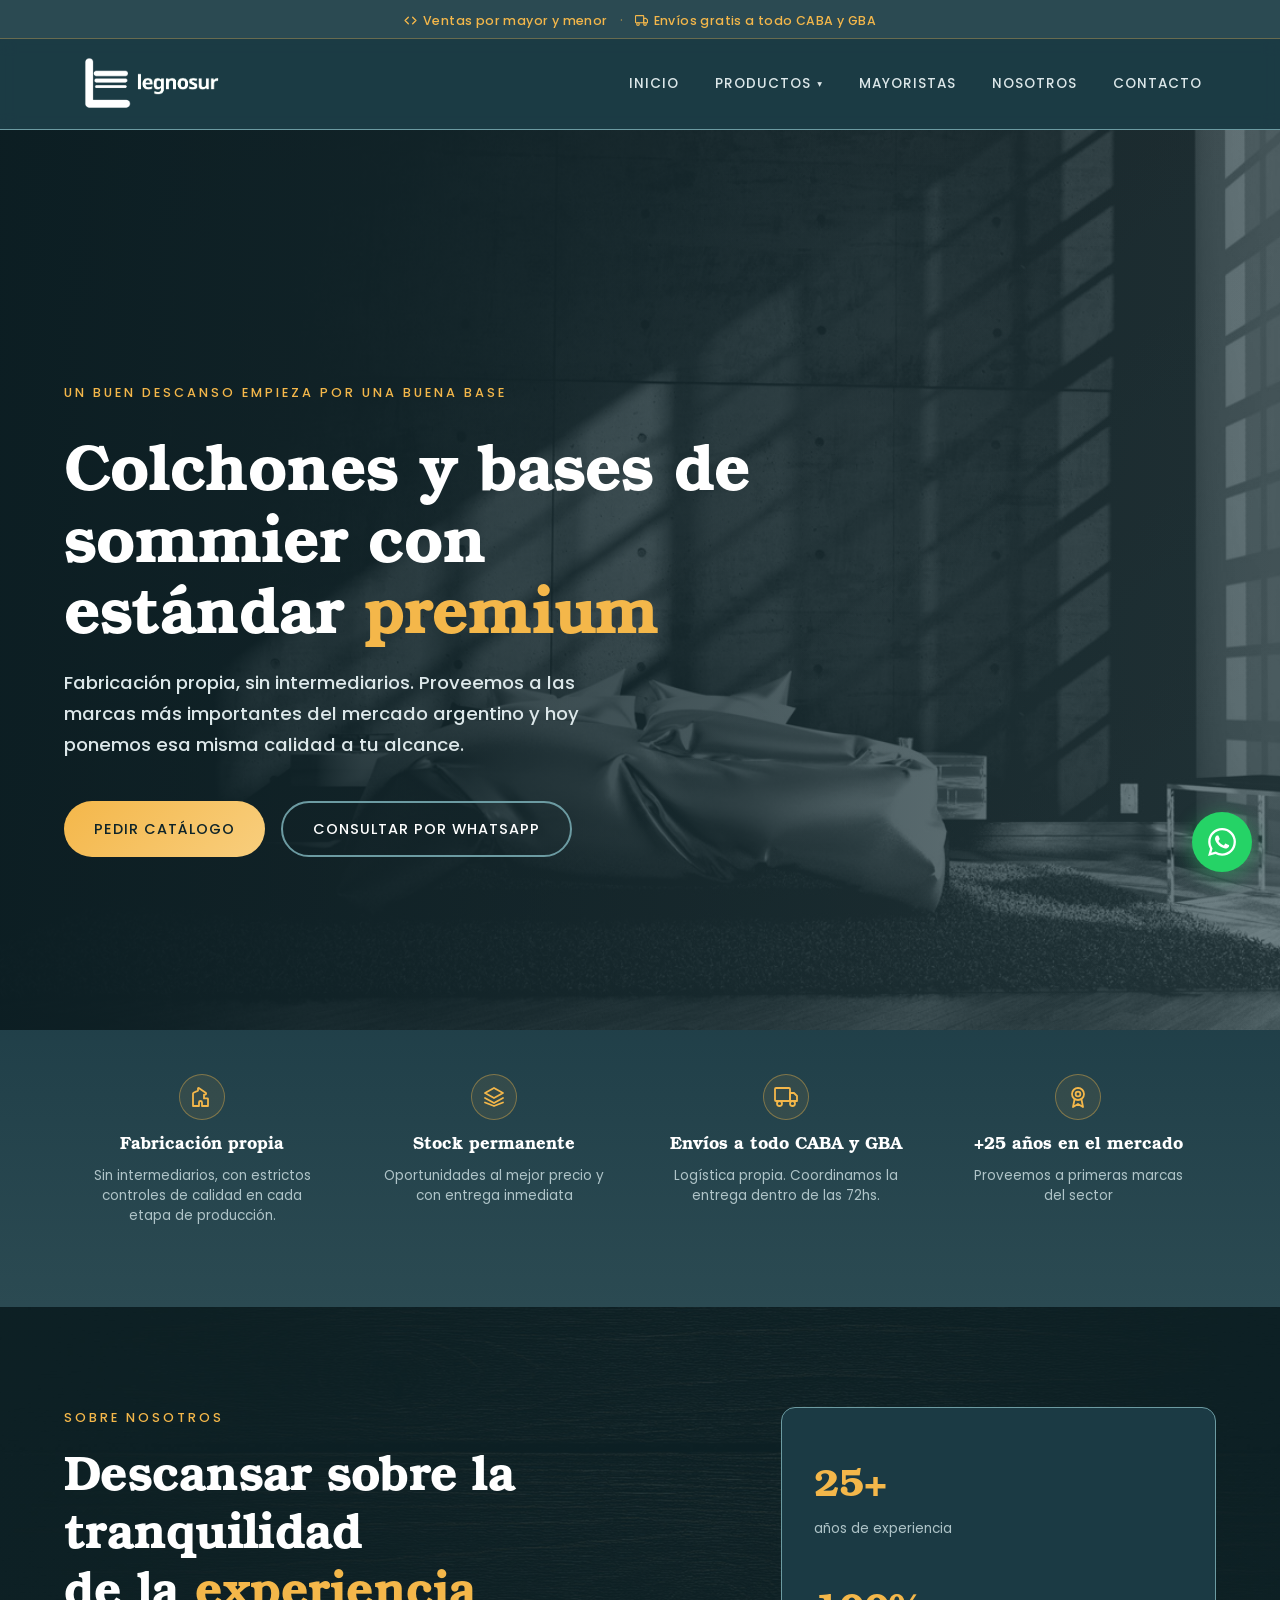
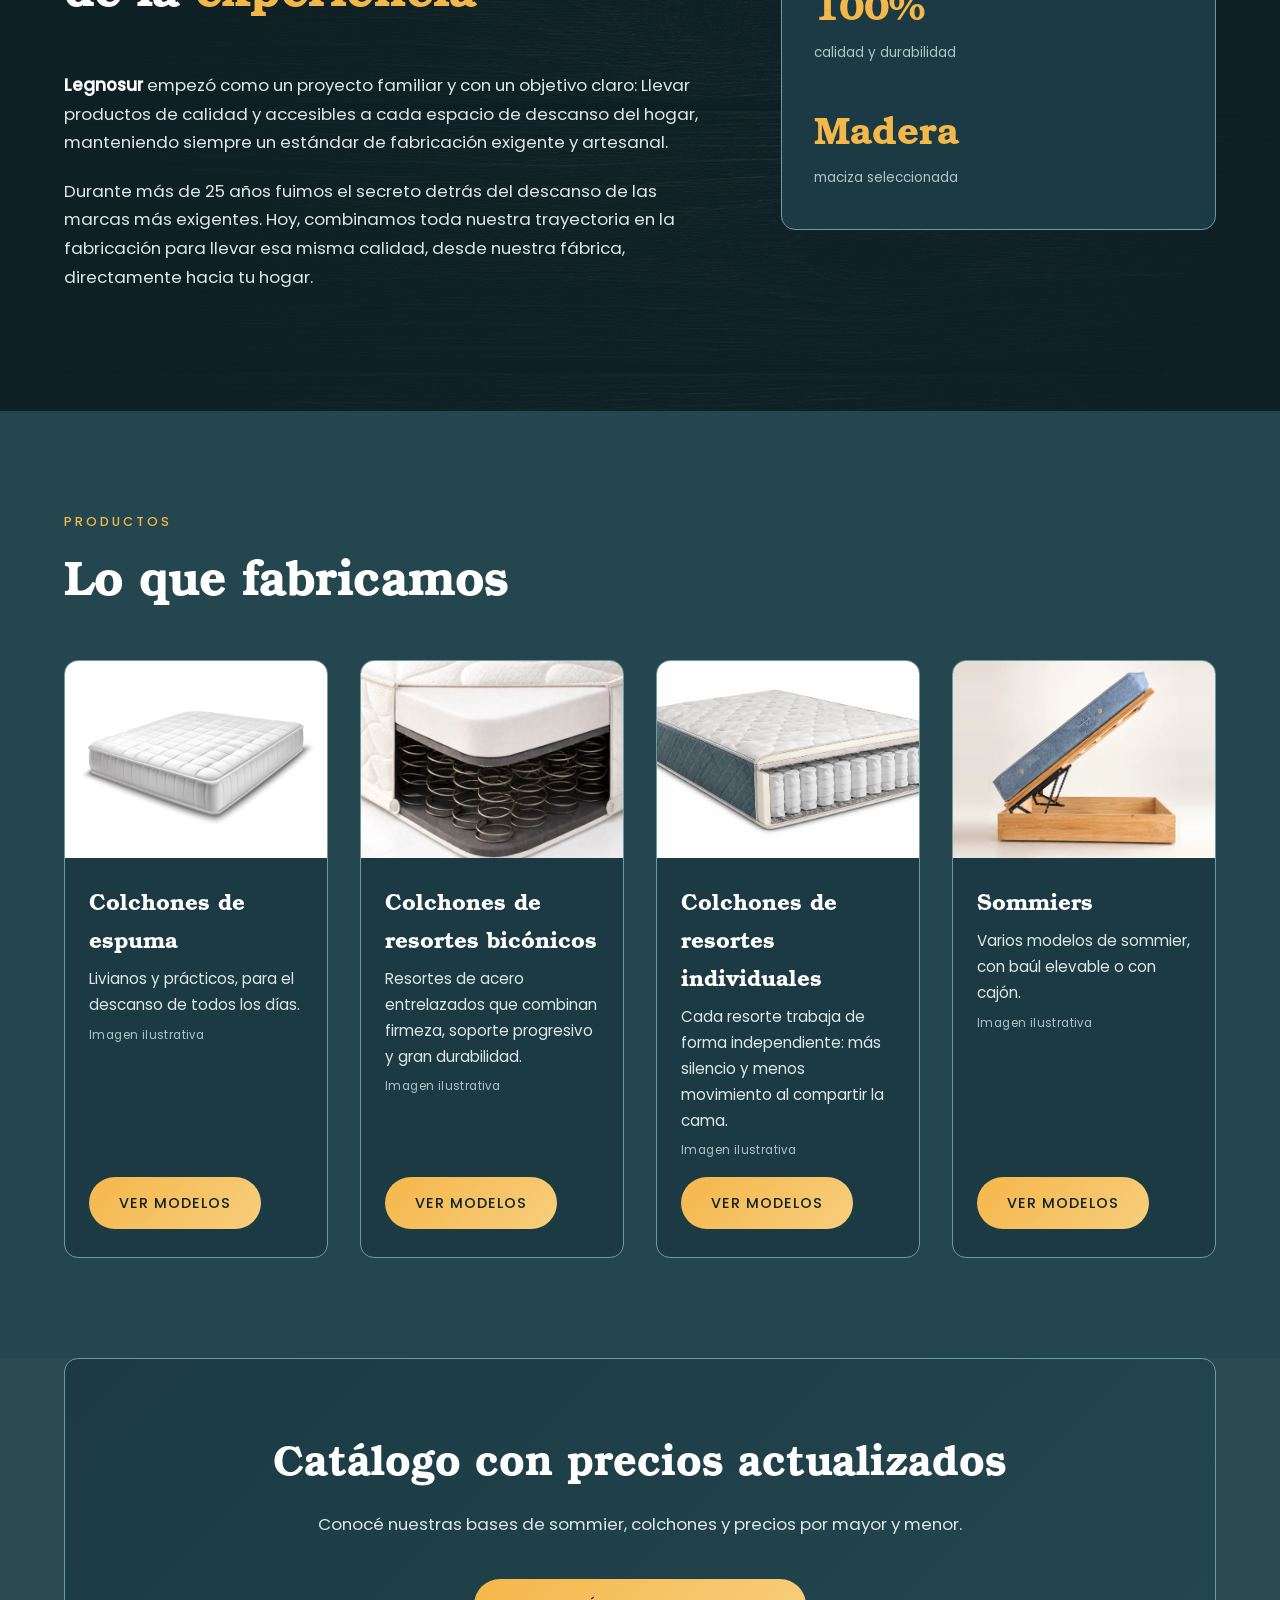
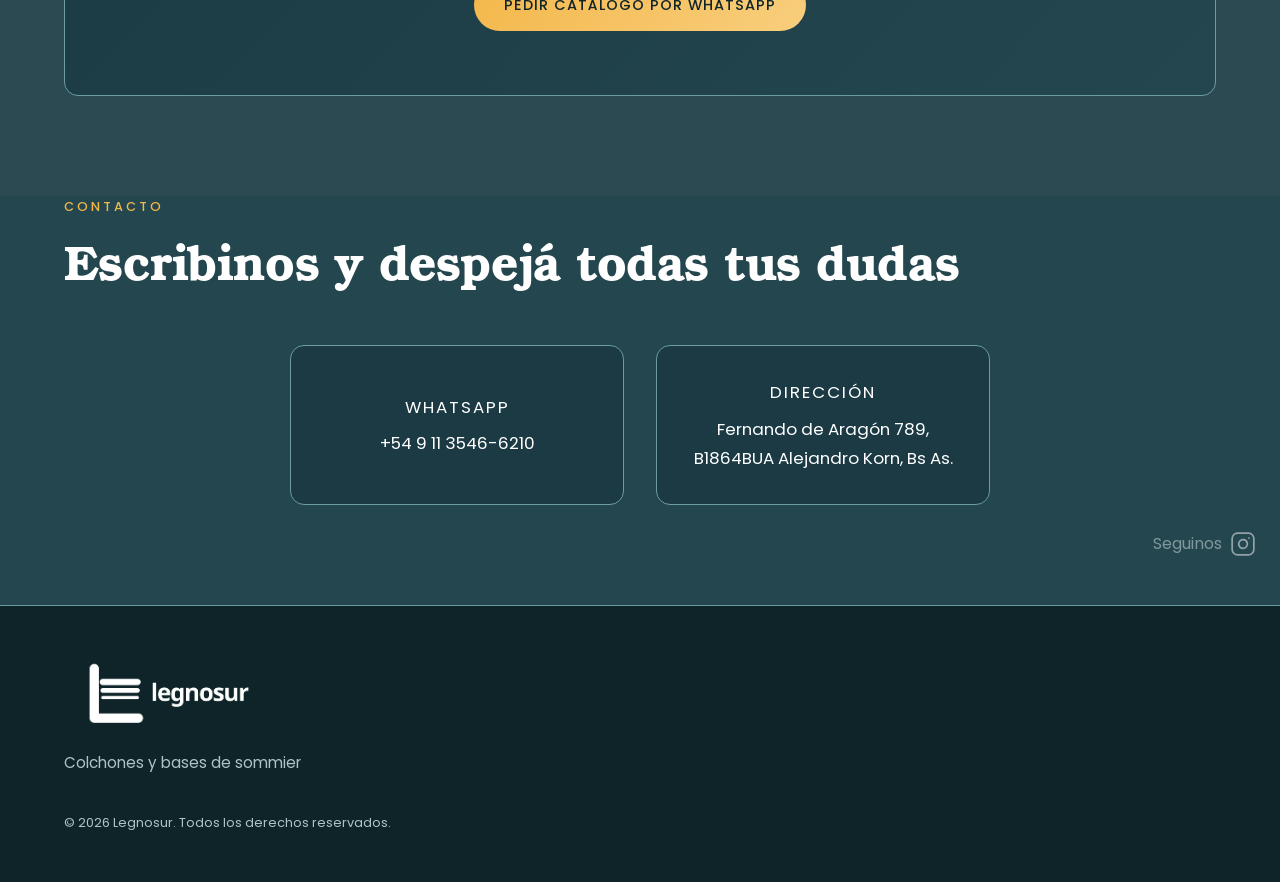
==== commit bdb6ae46: "Update index.html" ====
--- a/index.html
+++ b/index.html
@@ -129,7 +129,7 @@
                     <h2 class="section-title">Descansar sobre la tranquilidad<br> de la <span class="section-title__accent">experiencia</span></h2>
                 </div>
                 <div class="nosotros__text">
-                    <p><strong>Legnosur</strong> empezó como un proyecto familiar y con un objetivo claro: fabricar productos de calidad y accesibles a cada espacio de descanso, manteniendo siempre un estándar de fabricación exigente y artesanal.</p>
+                    <p><strong>Legnosur</strong> empezó como un proyecto familiar y con un objetivo claro: Llevar productos de calidad y accesibles a cada espacio de descanso del hogar, manteniendo siempre un estándar de fabricación exigente y artesanal.</p>
                     <p>Durante más de 25 años fuimos el secreto detrás del descanso de las marcas más exigentes. Hoy, combinamos toda nuestra trayectoria en la fabricación para llevar esa misma calidad, desde nuestra fábrica, directamente hacia tu hogar.</p>
                 </div>
             </div>
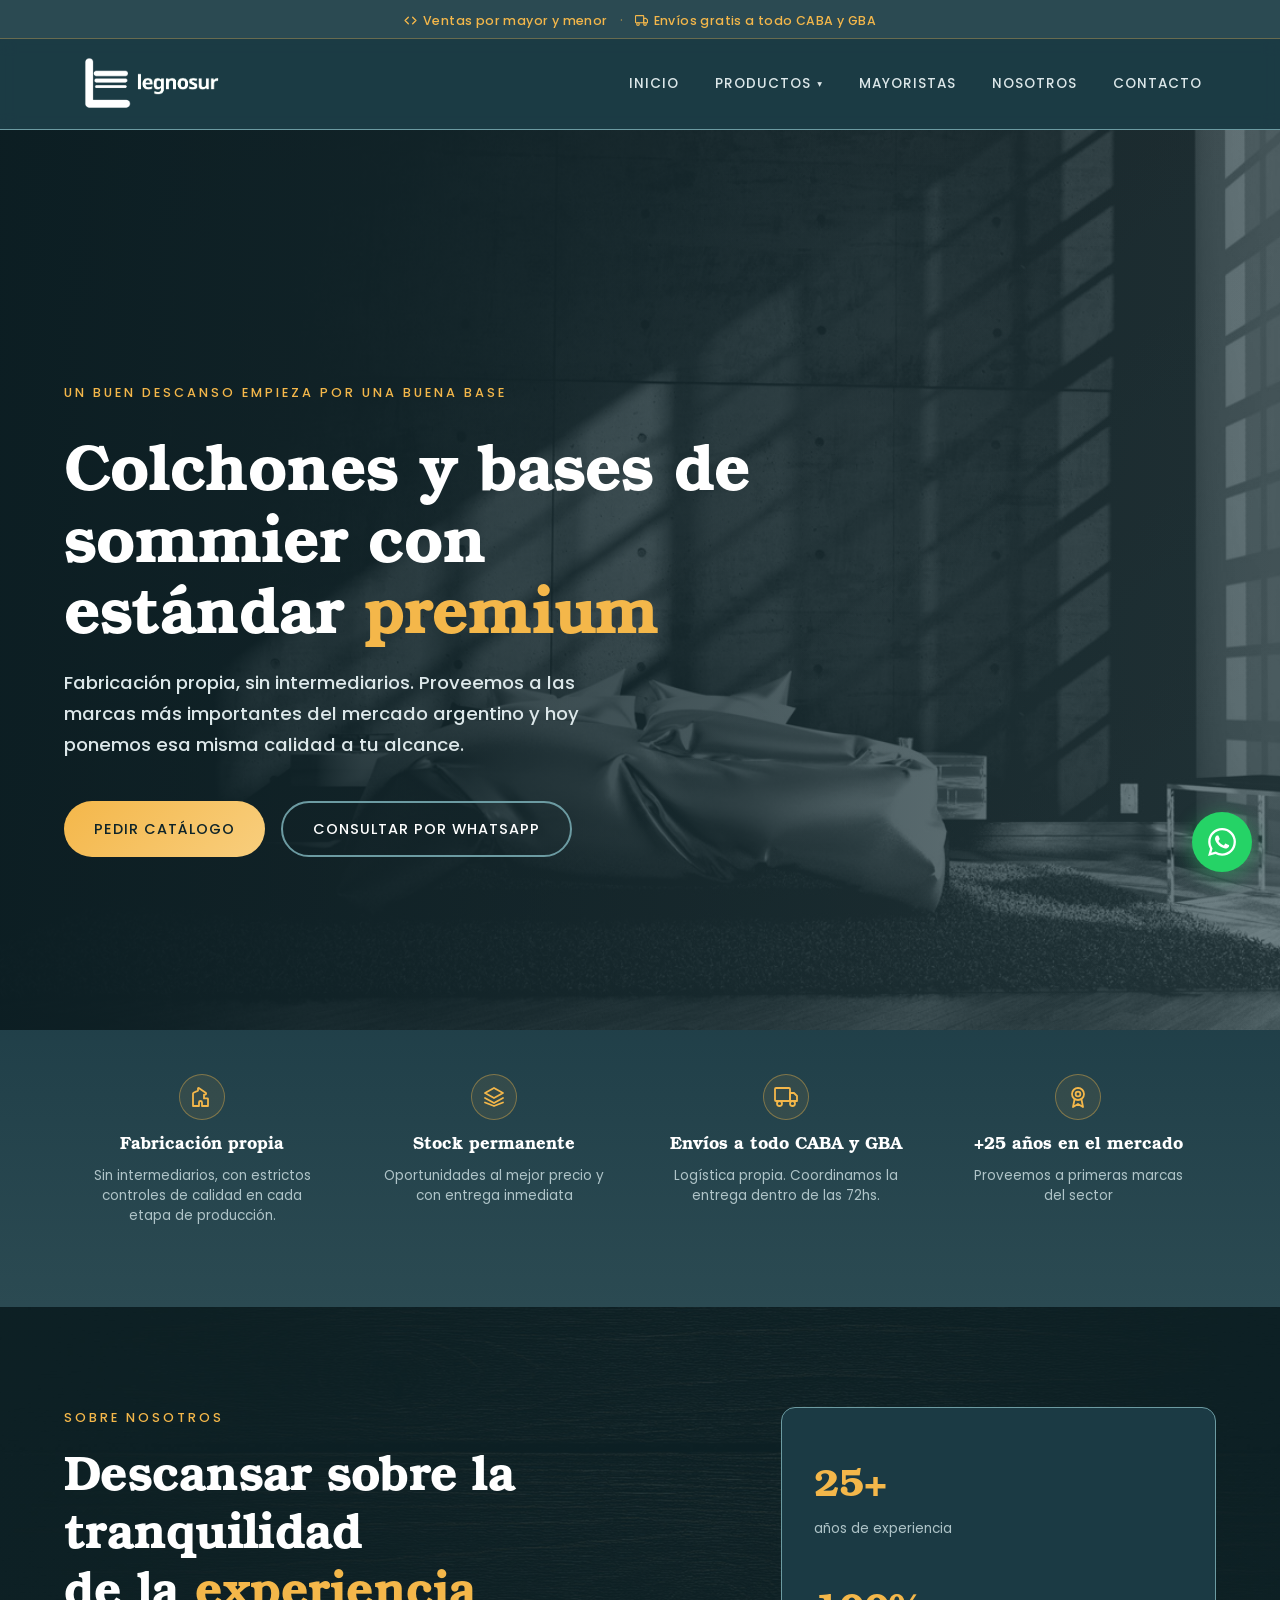
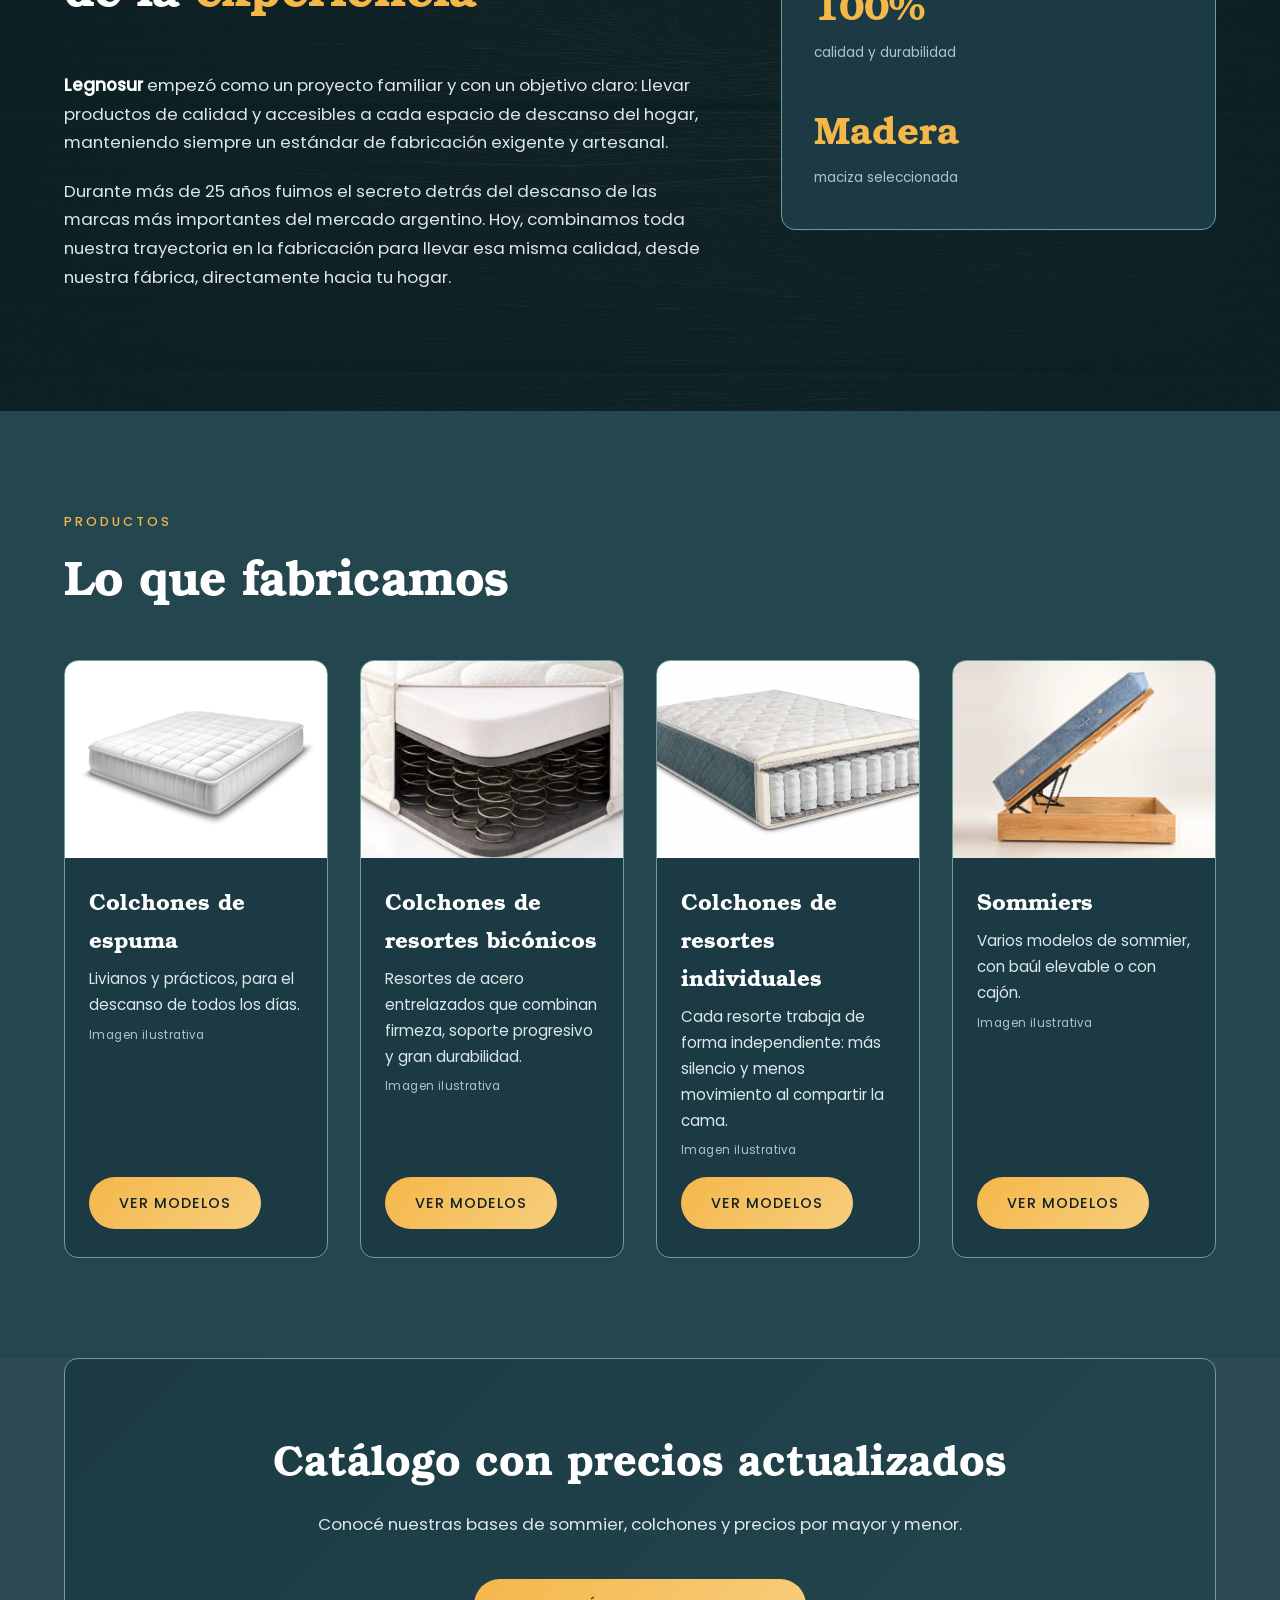
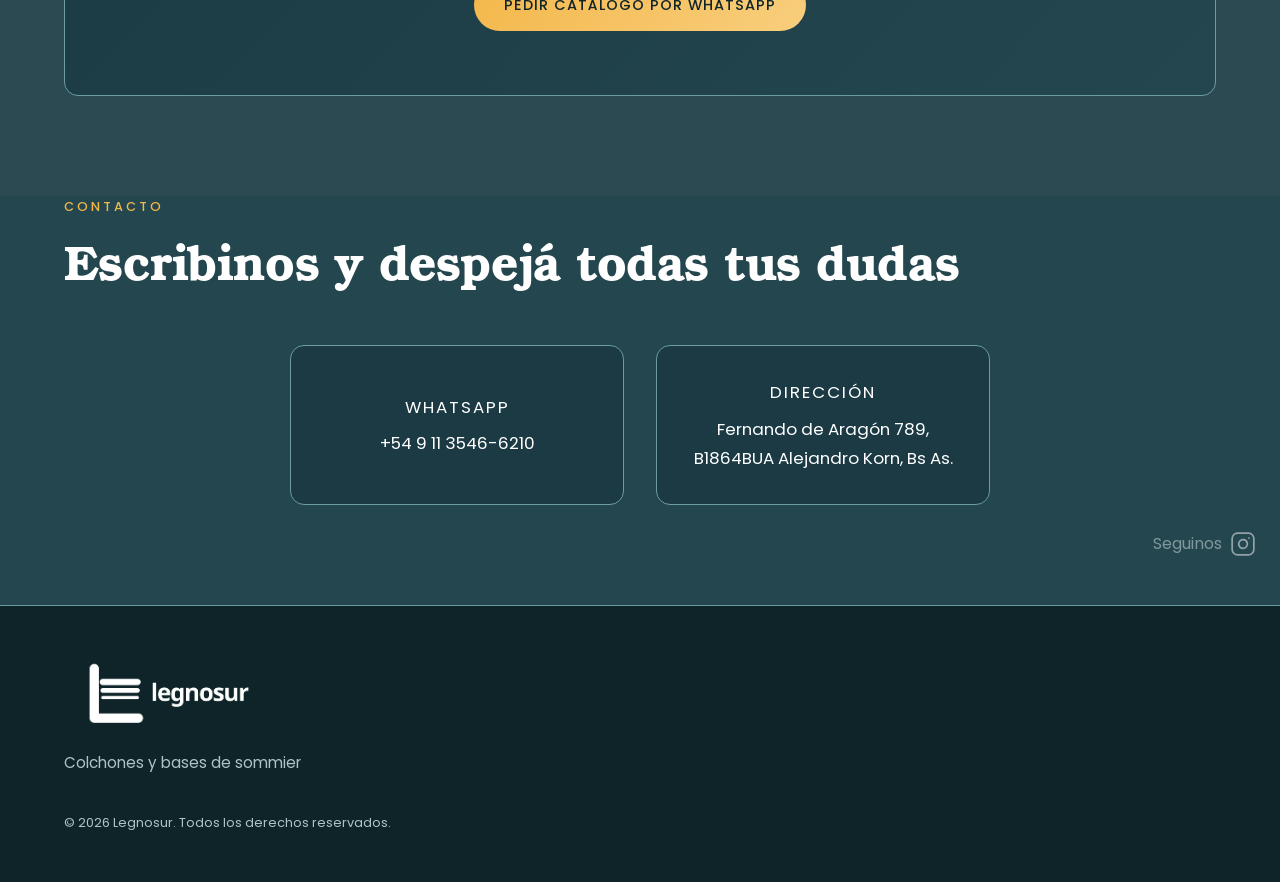
==== commit 0c2fb42f: "Update index.html" ====
--- a/index.html
+++ b/index.html
@@ -130,7 +130,7 @@
                 </div>
                 <div class="nosotros__text">
                     <p><strong>Legnosur</strong> empezó como un proyecto familiar y con un objetivo claro: Llevar productos de calidad y accesibles a cada espacio de descanso del hogar, manteniendo siempre un estándar de fabricación exigente y artesanal.</p>
-                    <p>Durante más de 25 años fuimos el secreto detrás del descanso de las marcas más exigentes. Hoy, combinamos toda nuestra trayectoria en la fabricación para llevar esa misma calidad, desde nuestra fábrica, directamente hacia tu hogar.</p>
+                    <p>Durante más de 25 años fuimos el secreto detrás del descanso de las marcas más importantes del mercado argentino. Hoy, combinamos toda nuestra trayectoria en la fabricación para llevar esa misma calidad, desde nuestra fábrica, directamente hacia tu hogar.</p>
                 </div>
             </div>
             <div class="nosotros__card">
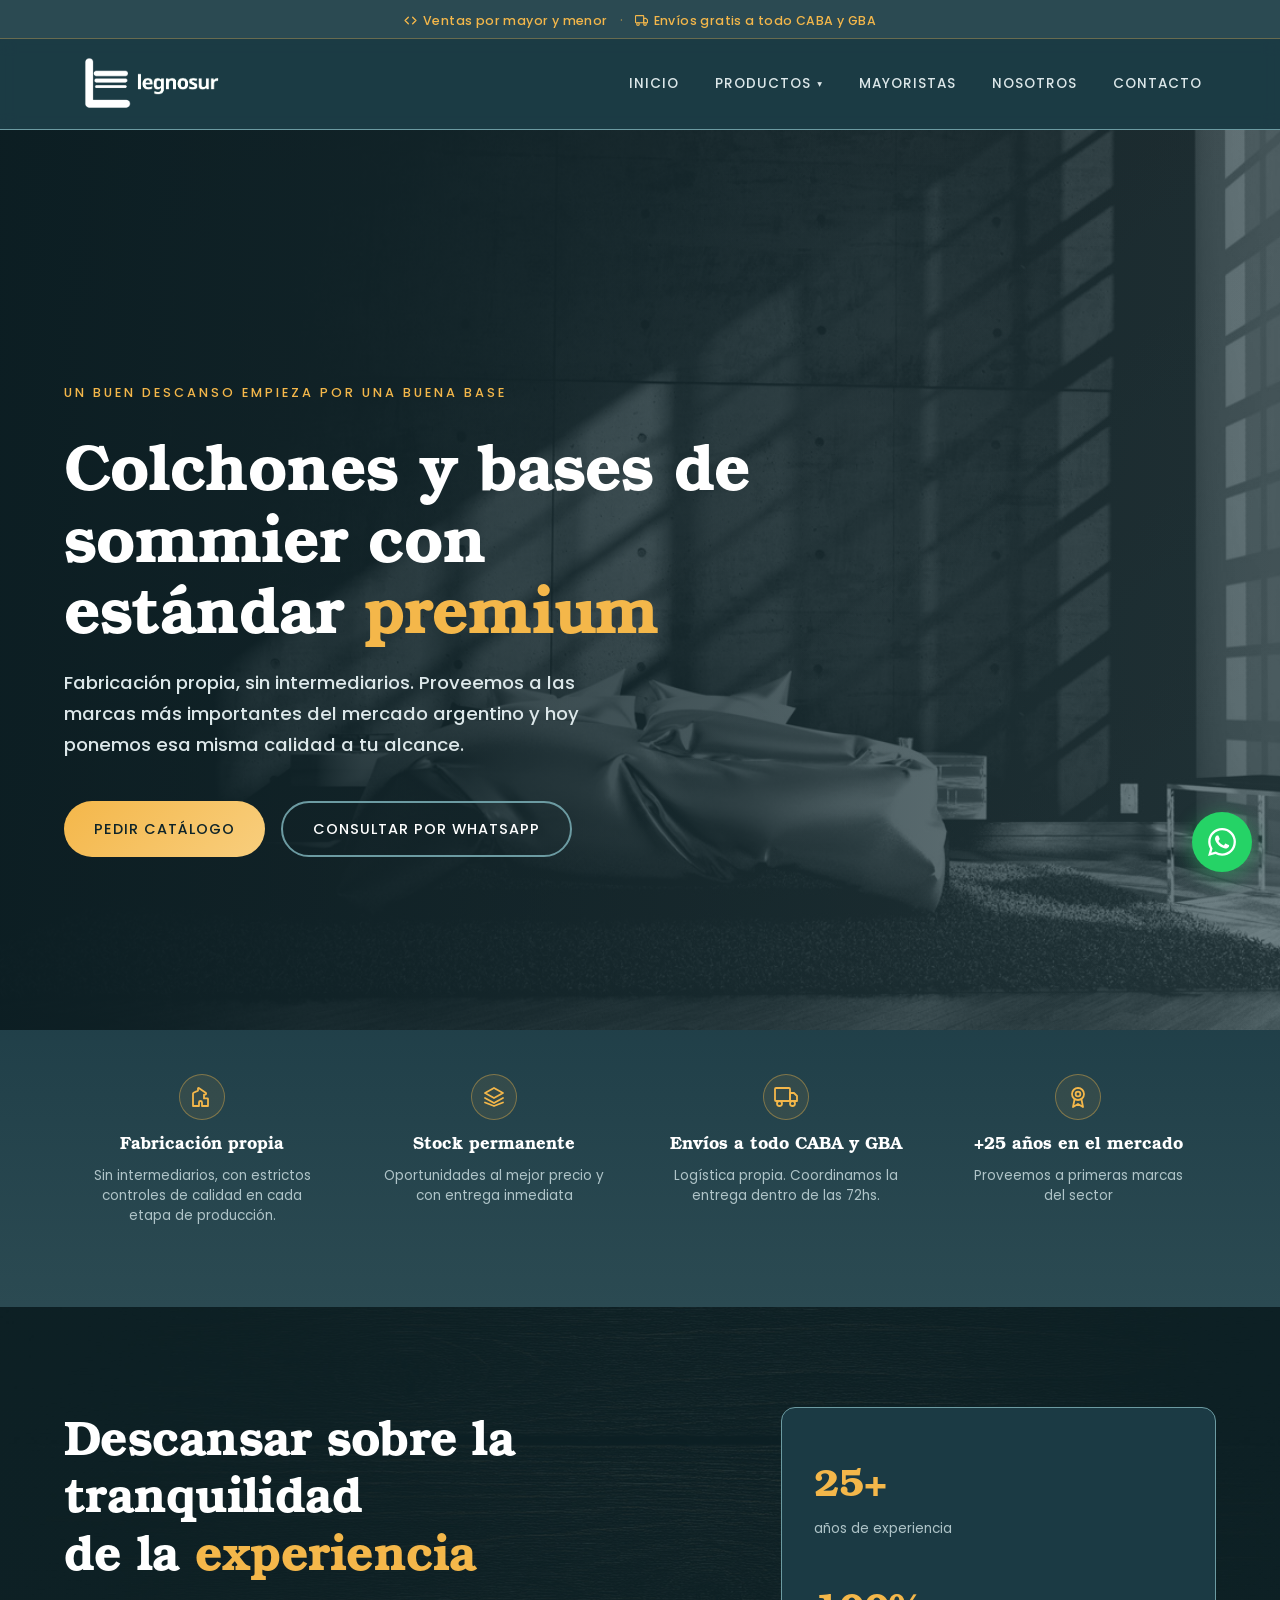
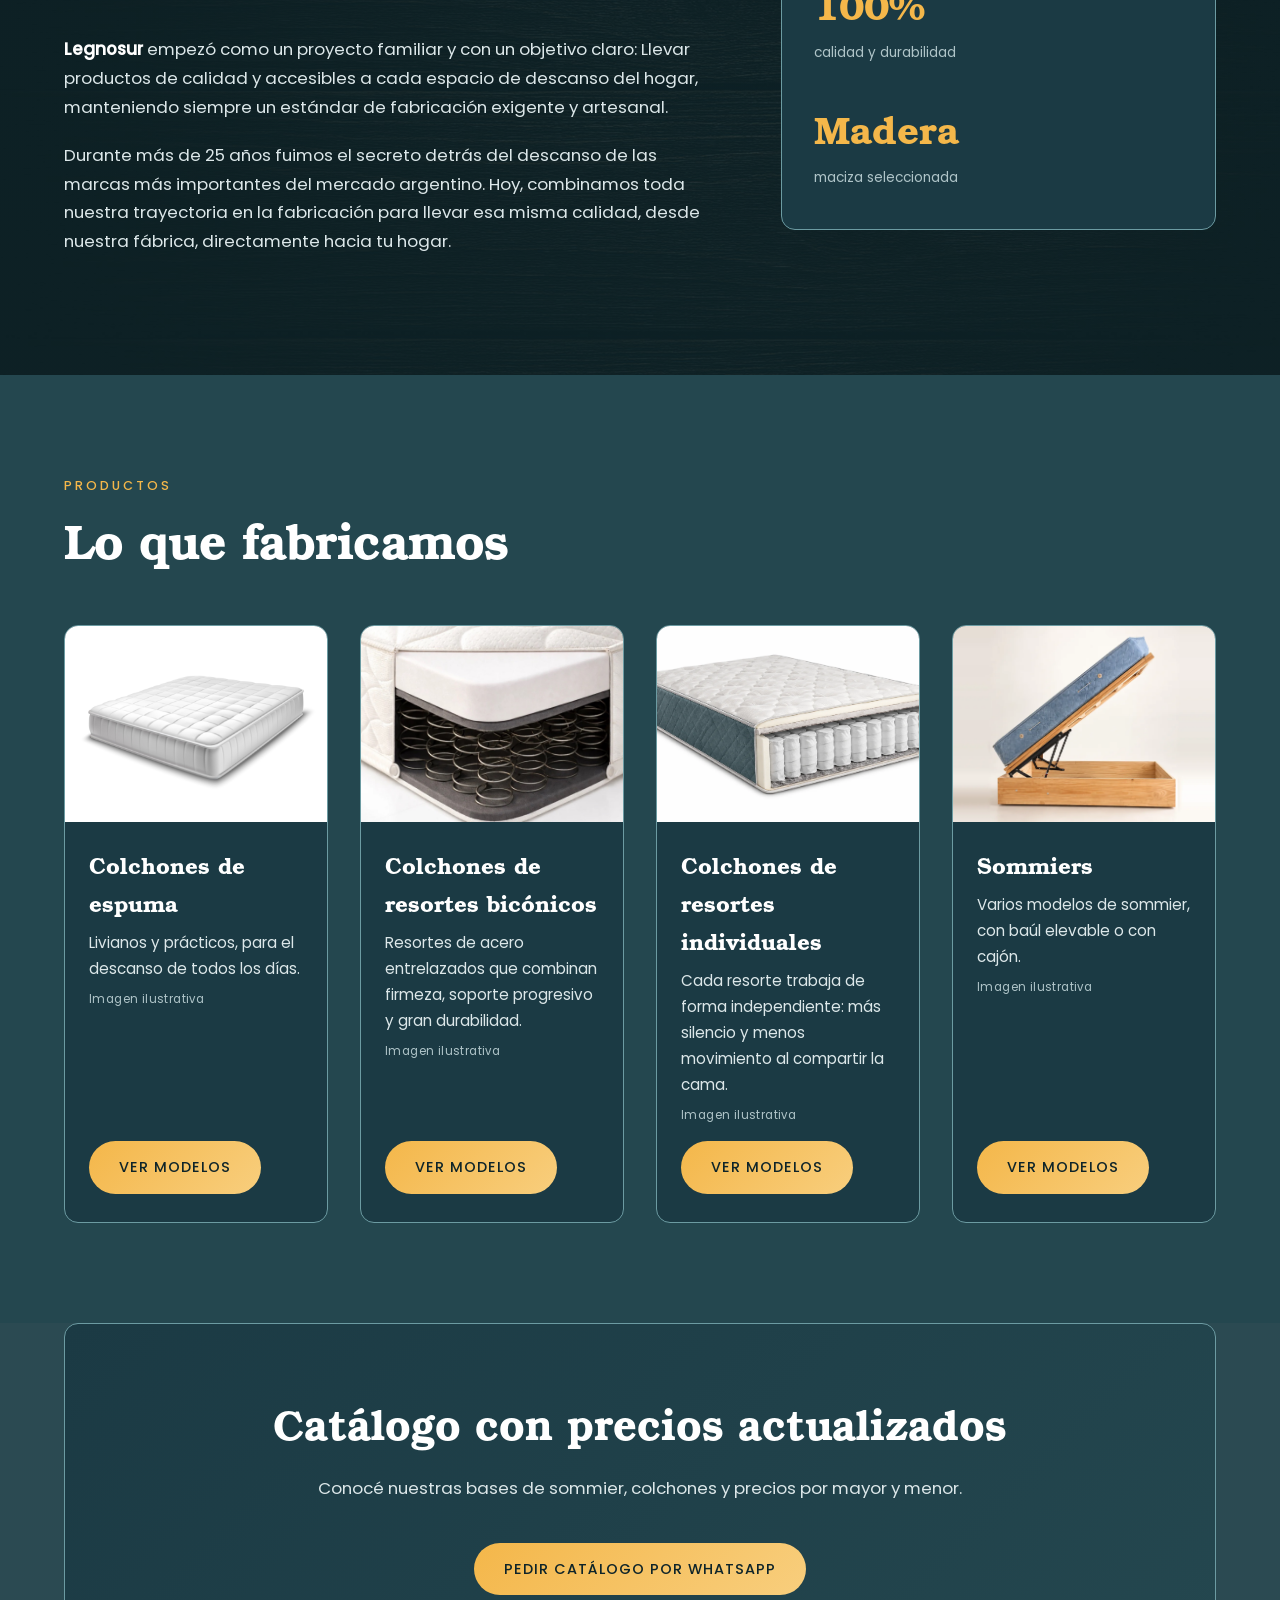
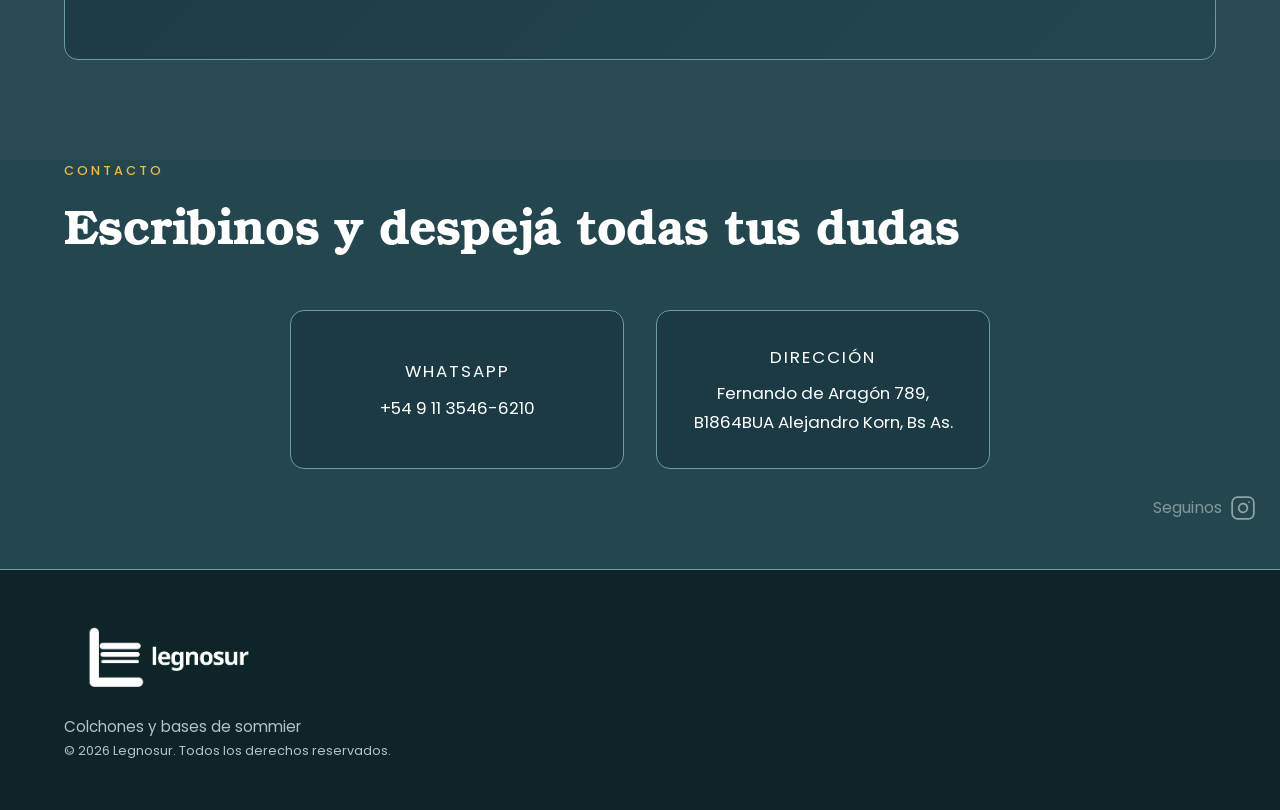
==== commit a8430845: "Update index.html" ====
--- a/index.html
+++ b/index.html
@@ -125,7 +125,6 @@
         <div class="container nosotros__body">
             <div class="nosotros__col">
                 <div class="section-head">
-                    <p class="section-kicker">Sobre nosotros</p>
                     <h2 class="section-title">Descansar sobre la tranquilidad<br> de la <span class="section-title__accent">experiencia</span></h2>
                 </div>
                 <div class="nosotros__text">
--- a/styles.css
+++ b/styles.css
@@ -818,7 +818,6 @@
     grid-template-columns: 1.4fr 1fr 1fr;
     gap: 40px;
     width: 100%;
-    margin-bottom: 36px;
 }
 
 .footer__brand { display: flex; flex-direction: column; align-items: flex-start; }
@@ -920,6 +919,8 @@
 
 /* --- MAYORISTAS --- */
 .mayoristas { padding: 8px 0 100px; background: var(--dark); }
+
+.mayoristas .section-title { margin-bottom: 24px; }
 
 .mayoristas__list {
     display: grid;
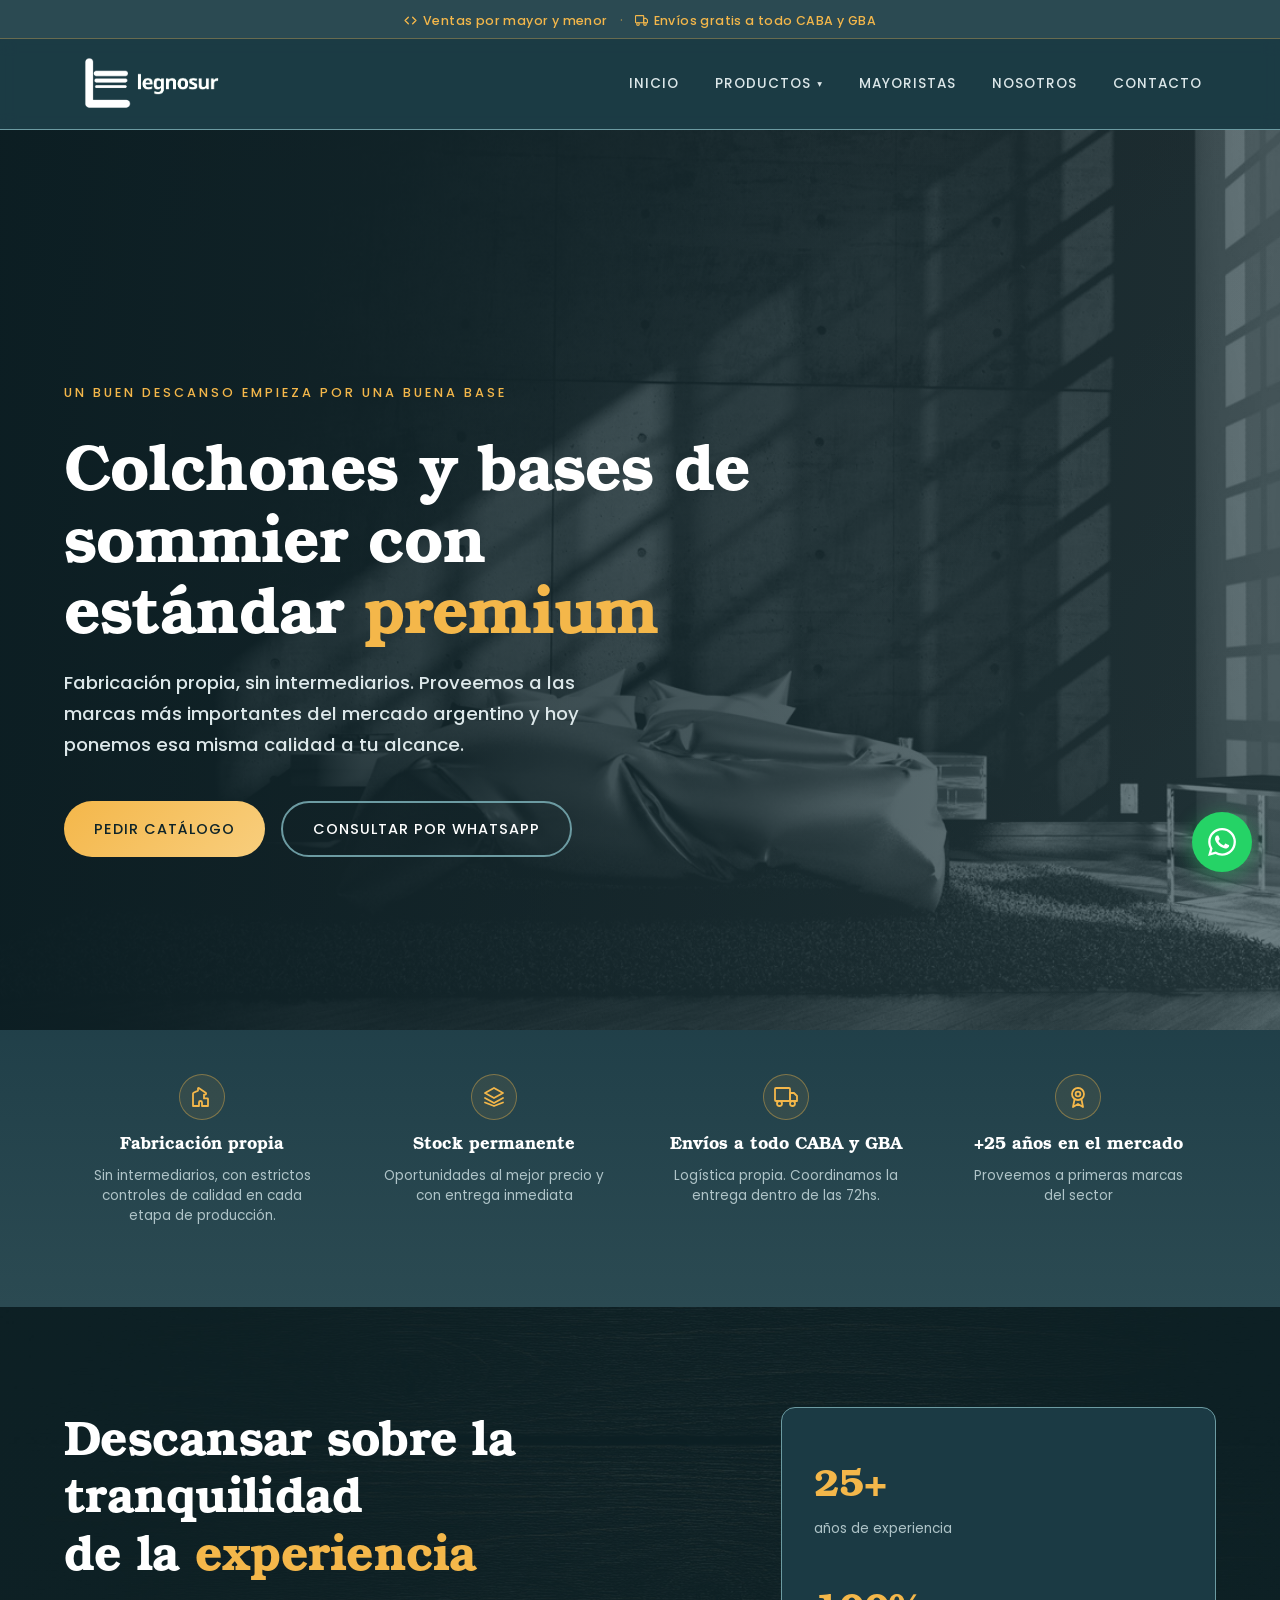
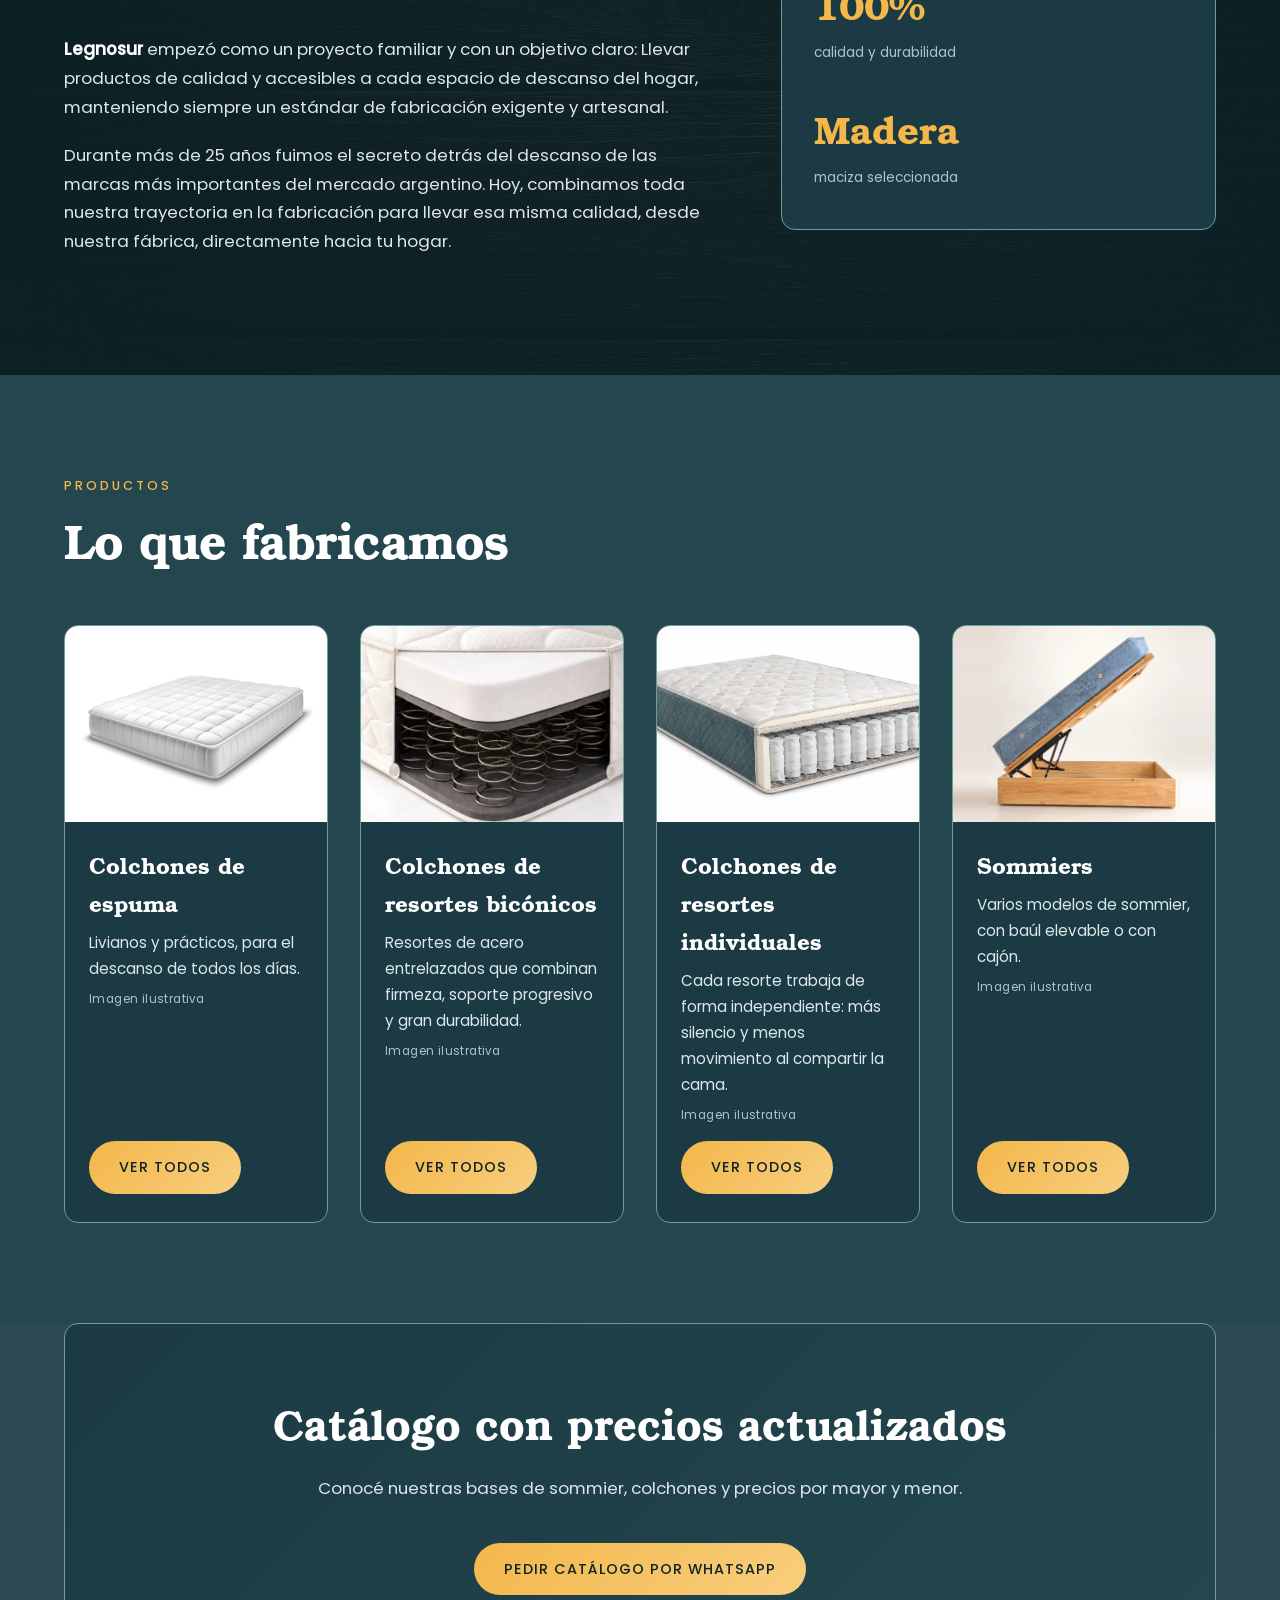
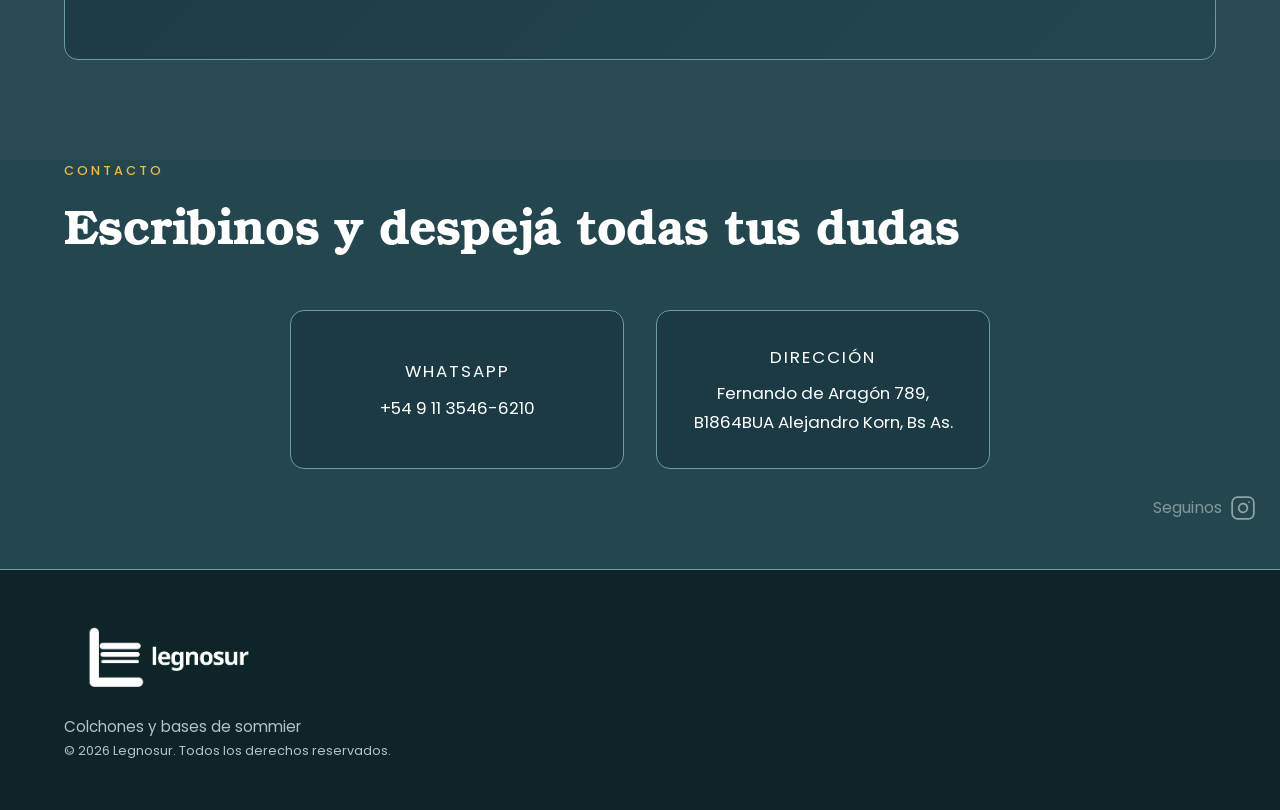
==== commit 2cccbe8b: "Update index.html" ====
--- a/index.html
+++ b/index.html
@@ -166,7 +166,7 @@
                     <p class="producto-card__text">Livianos y prácticos, para el descanso de todos los días.</p>
                     <p class="producto-card__caption">Imagen ilustrativa</p>
                     <div class="producto-card__actions">
-                        <a href="/productos/colchones/espuma/" class="btn btn--primary">Ver modelos</a>
+                        <a href="/productos/colchones/espuma/" class="btn btn--primary">Ver todos</a>
                     </div>
                 </article>
                 <article class="producto-card">
@@ -178,7 +178,7 @@
                     <p class="producto-card__text">Resortes de acero entrelazados que combinan firmeza, soporte progresivo y gran durabilidad.</p>
                     <p class="producto-card__caption">Imagen ilustrativa</p>
                     <div class="producto-card__actions">
-                        <a href="/productos/colchones/resortes-biconicos/" class="btn btn--primary">Ver modelos</a>
+                        <a href="/productos/colchones/resortes-biconicos/" class="btn btn--primary">Ver todos</a>
                     </div>
                 </article>
                 <article class="producto-card">
@@ -191,7 +191,7 @@
                     <p class="producto-card__text">Cada resorte trabaja de forma independiente: más silencio y menos movimiento al compartir la cama.</p>
                     <p class="producto-card__caption">Imagen ilustrativa</p>
                     <div class="producto-card__actions">
-                        <a href="/productos/colchones/resortes-individuales/" class="btn btn--primary">Ver modelos</a>
+                        <a href="/productos/colchones/resortes-individuales/" class="btn btn--primary">Ver todos</a>
                     </div>
                 </article>
                 <article class="producto-card">
@@ -203,7 +203,7 @@
                     <p class="producto-card__text">Varios modelos de sommier, con baúl elevable o con cajón.</p>
                     <p class="producto-card__caption">Imagen ilustrativa</p>
                     <div class="producto-card__actions">
-                        <a href="/productos/sommiers/" class="btn btn--primary">Ver modelos</a>
+                        <a href="/productos/sommiers/" class="btn btn--primary">Ver todos</a>
                     </div>
                 </article>
             </div>
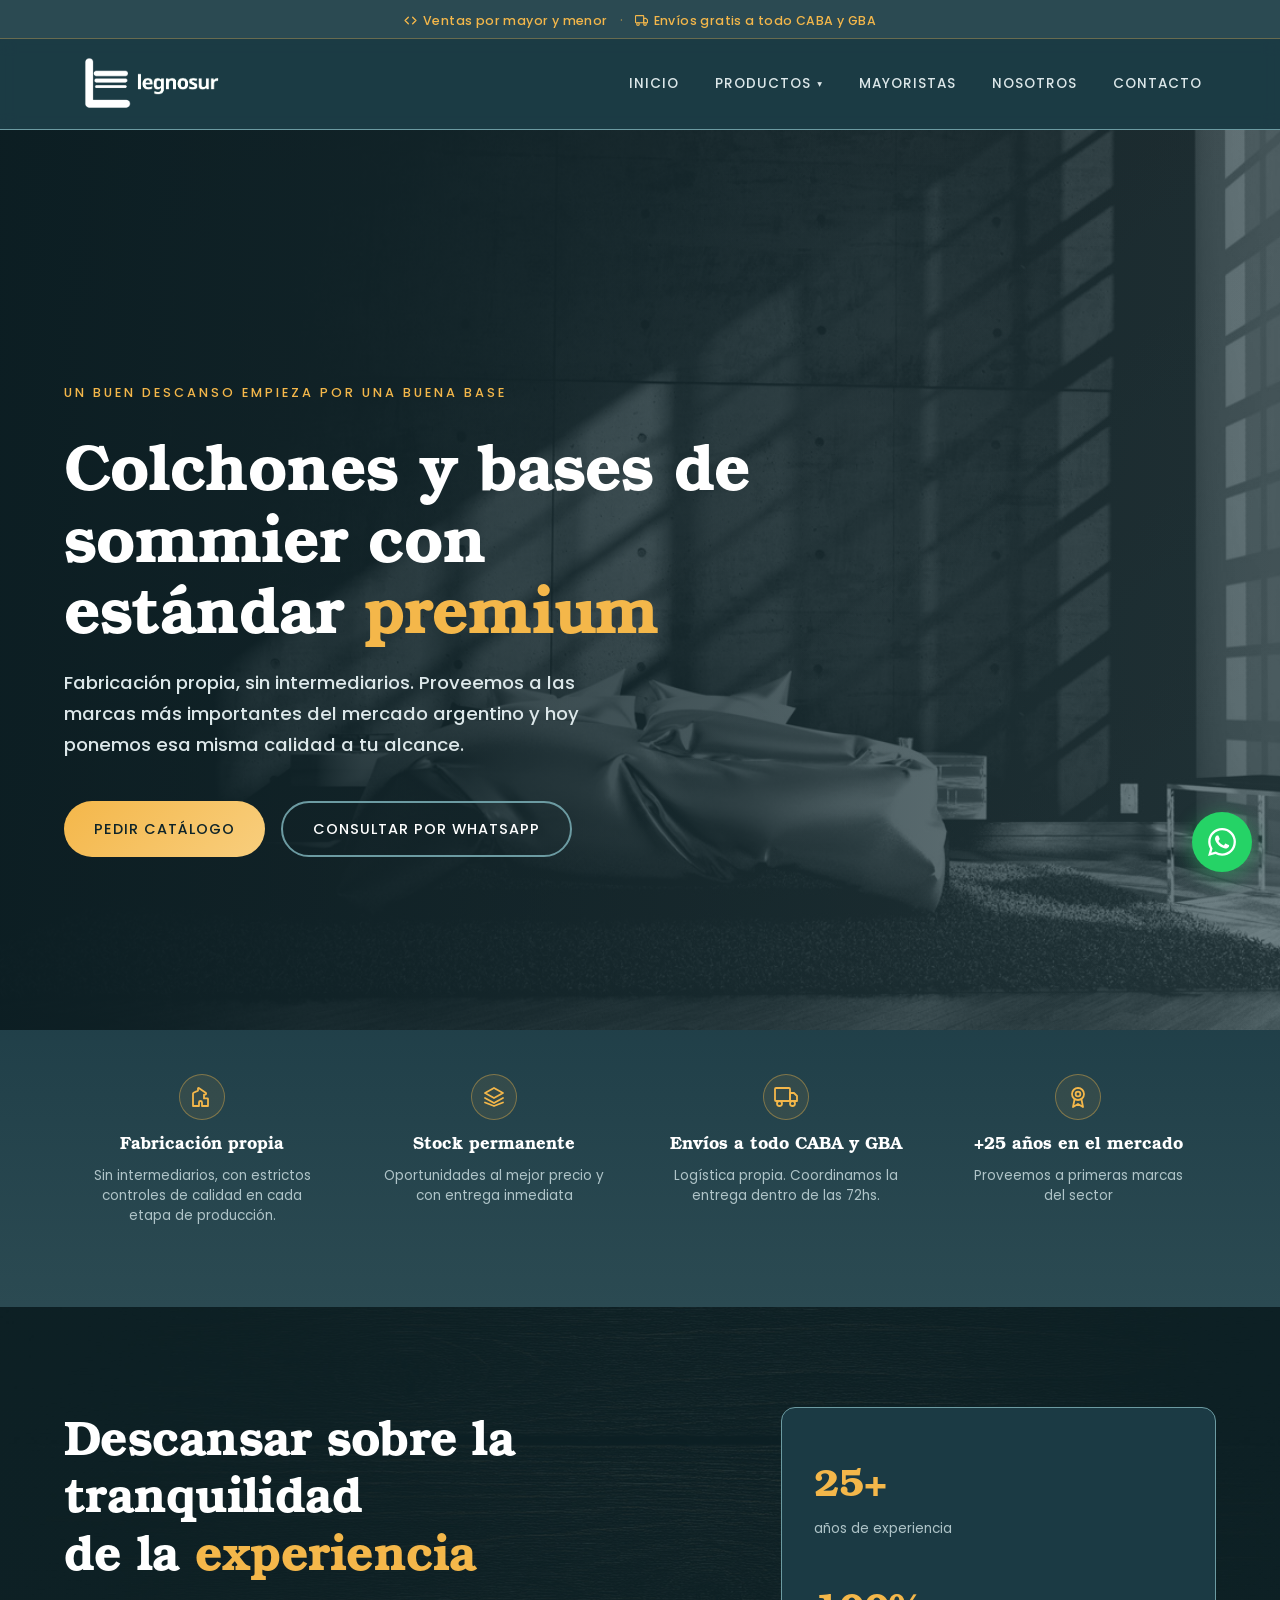
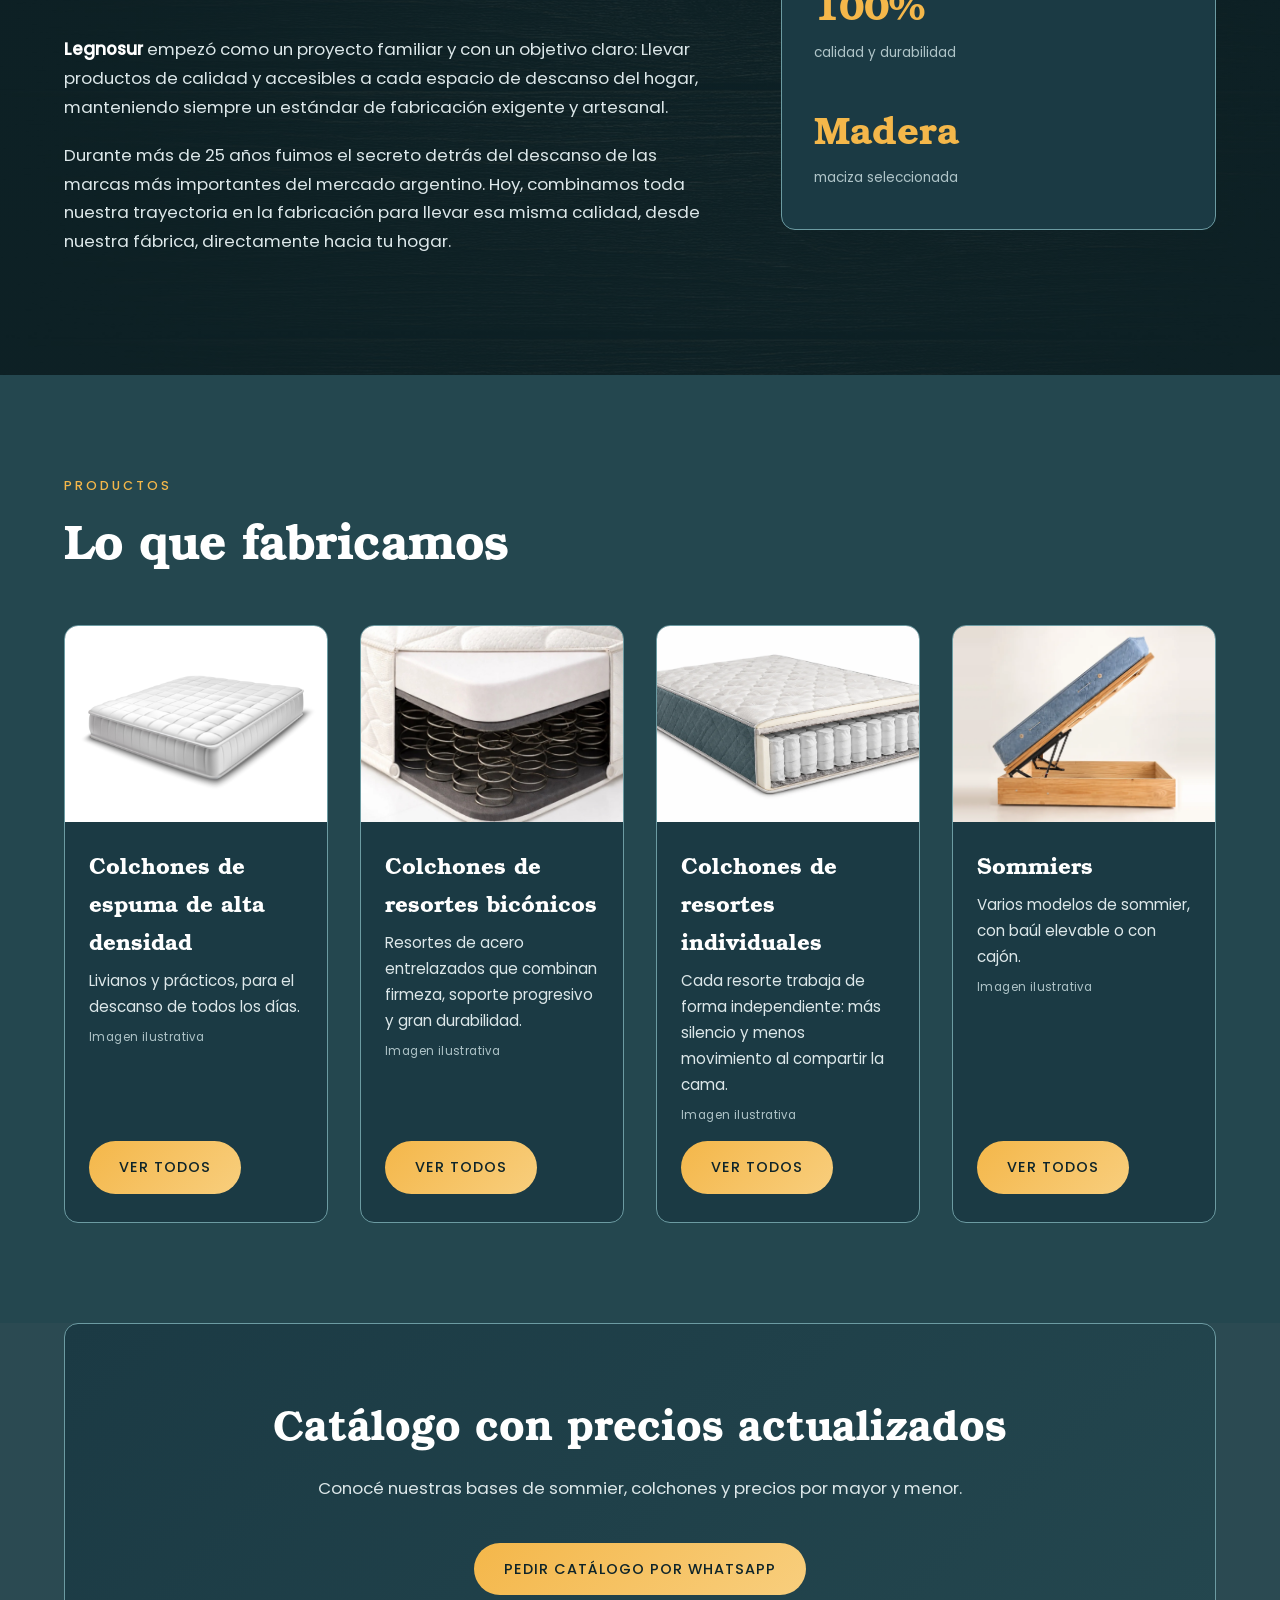
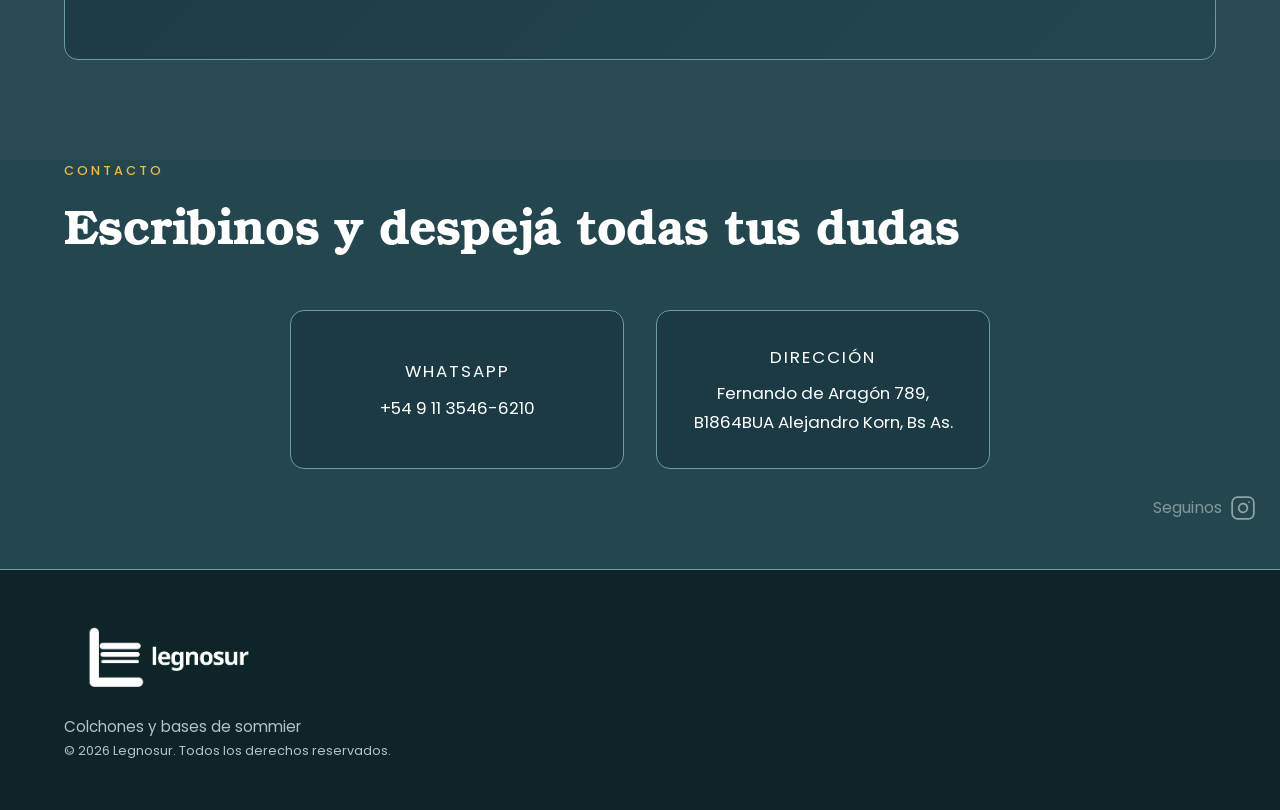
==== commit 0640ceab: "Edición colchón de espuma" ====
--- a/index.html
+++ b/index.html
@@ -52,7 +52,7 @@
                         Productos <span class="nav__caret" aria-hidden="true">▾</span>
                     </button>
                     <div class="nav__drop" id="prodMenu">
-                        <a href="/productos/colchones/espuma/" class="nav__drop-link">Colchones de espuma</a>
+                        <a href="/productos/colchones/espuma/" class="nav__drop-link">Colchones de espuma de alta densidad</a>
                         <a href="/productos/colchones/resortes-biconicos/" class="nav__drop-link">Colchones de resortes bicónicos</a>
                         <a href="/productos/colchones/resortes-individuales/" class="nav__drop-link">Colchones de resortes individuales</a>
                         <a href="/productos/sommiers/" class="nav__drop-link">Sommiers</a>
@@ -159,10 +159,10 @@
             <div class="productos__grid">
                 <article class="producto-card">
                     <div class="producto-card__img">
-                        <!-- TODO: reemplazar por la foto real de colchones de espuma -->
-                        <img class="producto-card__photo" src="/assets/img/productos/espuma.jpg" alt="colchones de espuma">
-                    </div>
-                    <h3 class="producto-card__title">Colchones de espuma</h3>
+                        <!-- TODO: reemplazar por la foto real de colchones de espuma de alta densidad -->
+                        <img class="producto-card__photo" src="/assets/img/productos/espuma.jpg" alt="colchones de espuma de alta densidad">
+                    </div>
+                    <h3 class="producto-card__title">Colchones de espuma de alta densidad</h3>
                     <p class="producto-card__text">Livianos y prácticos, para el descanso de todos los días.</p>
                     <p class="producto-card__caption">Imagen ilustrativa</p>
                     <div class="producto-card__actions">
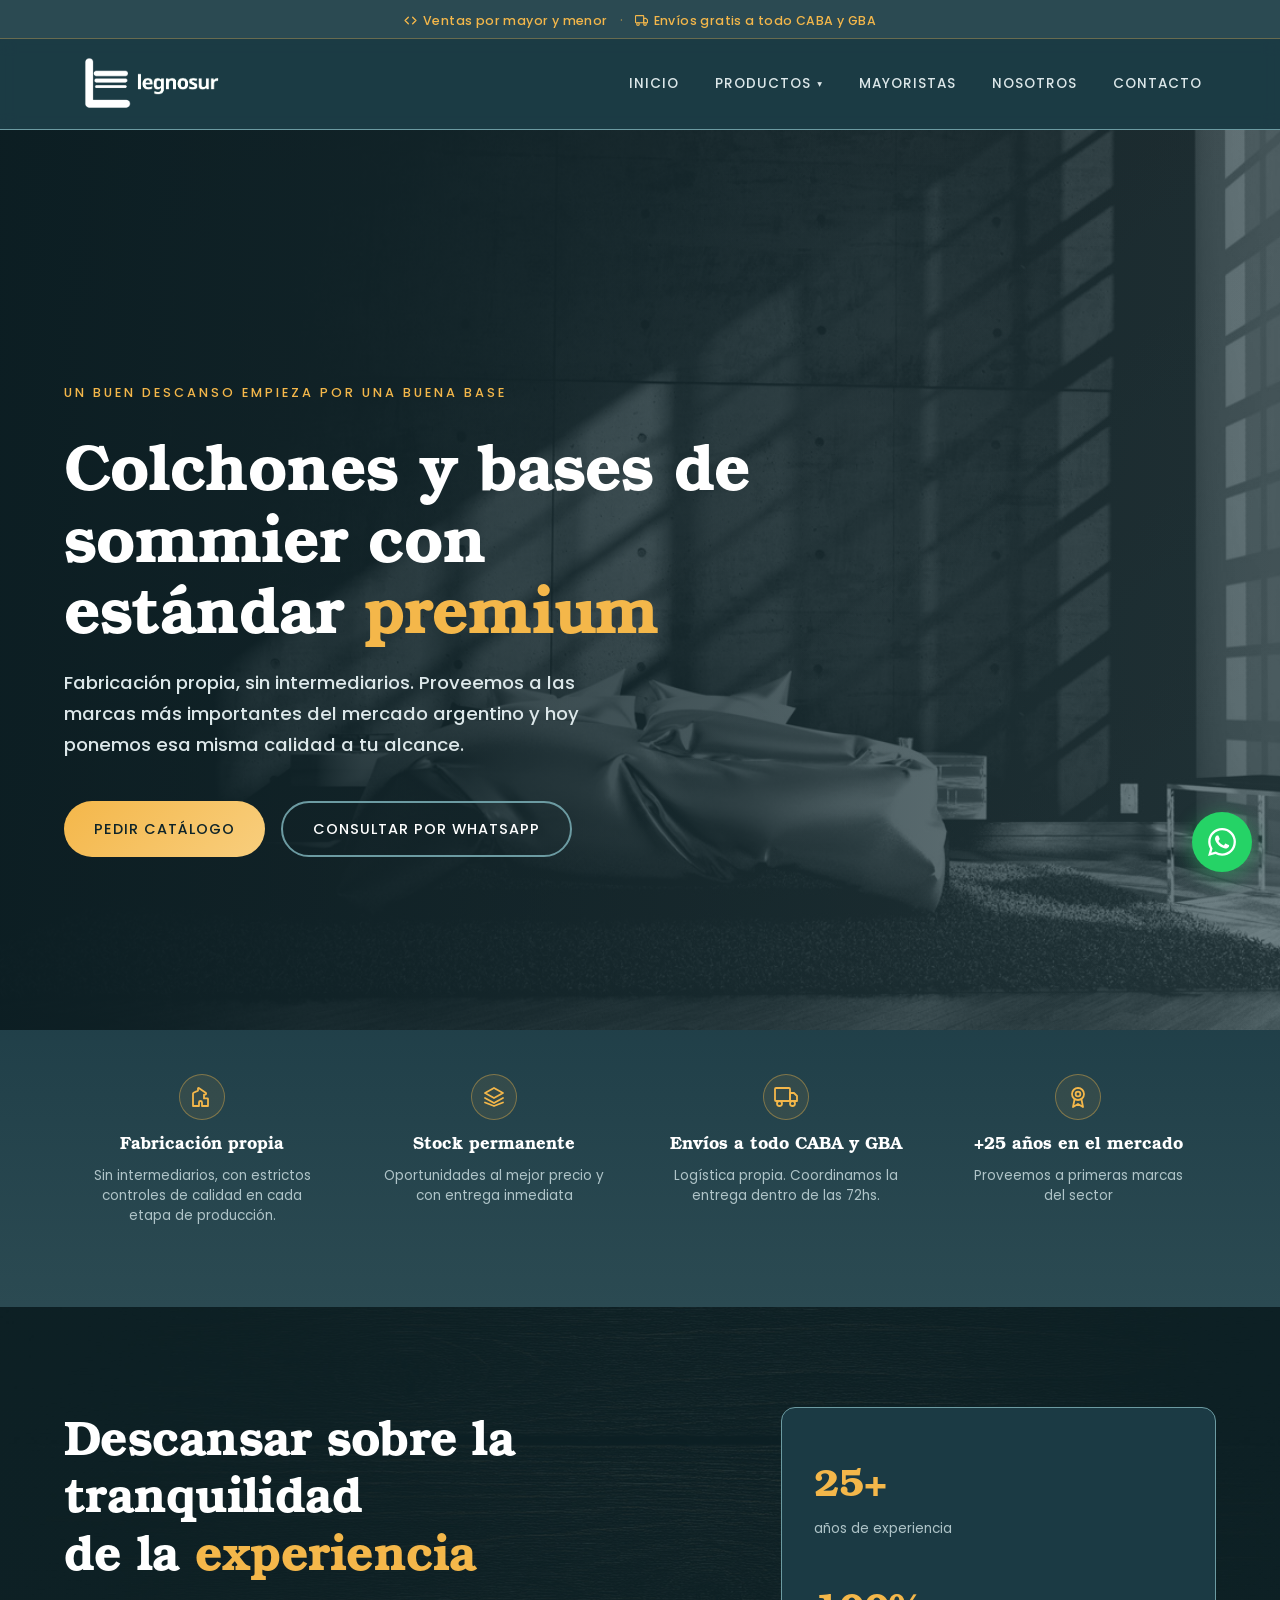
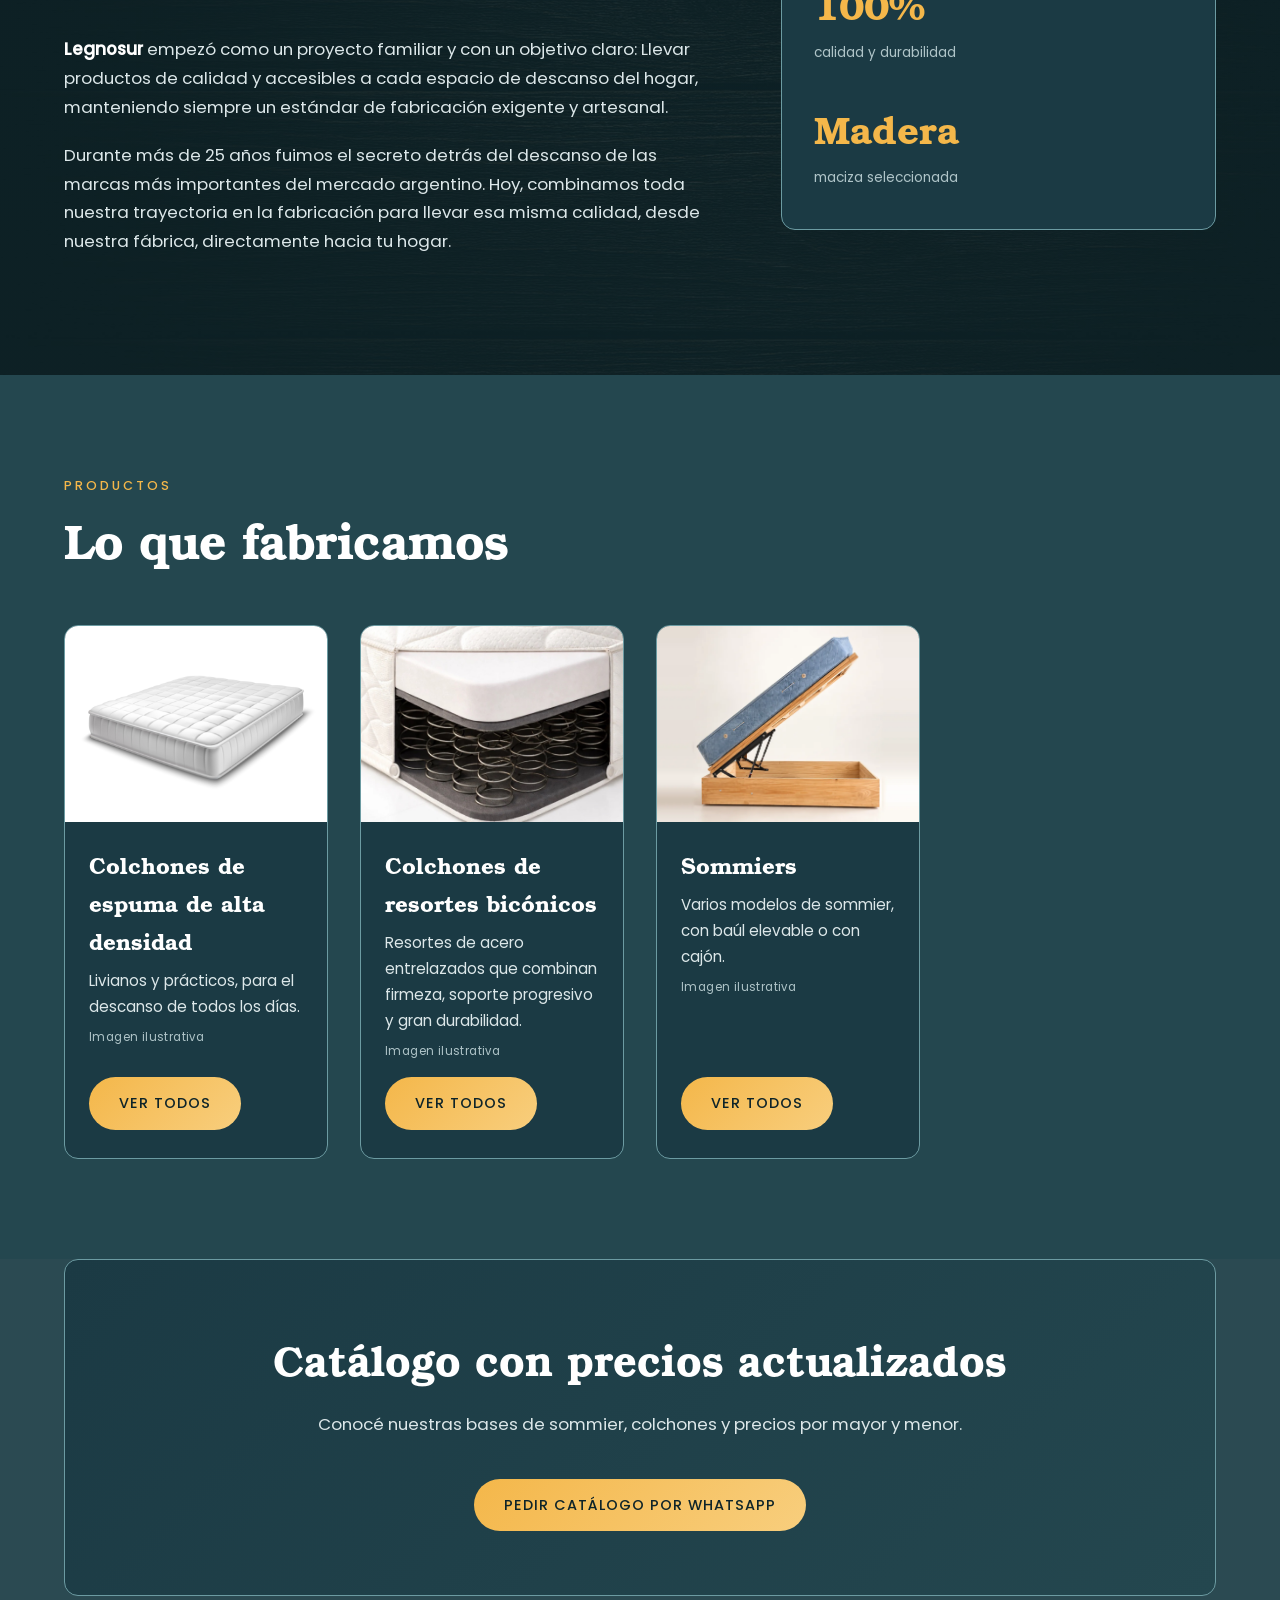
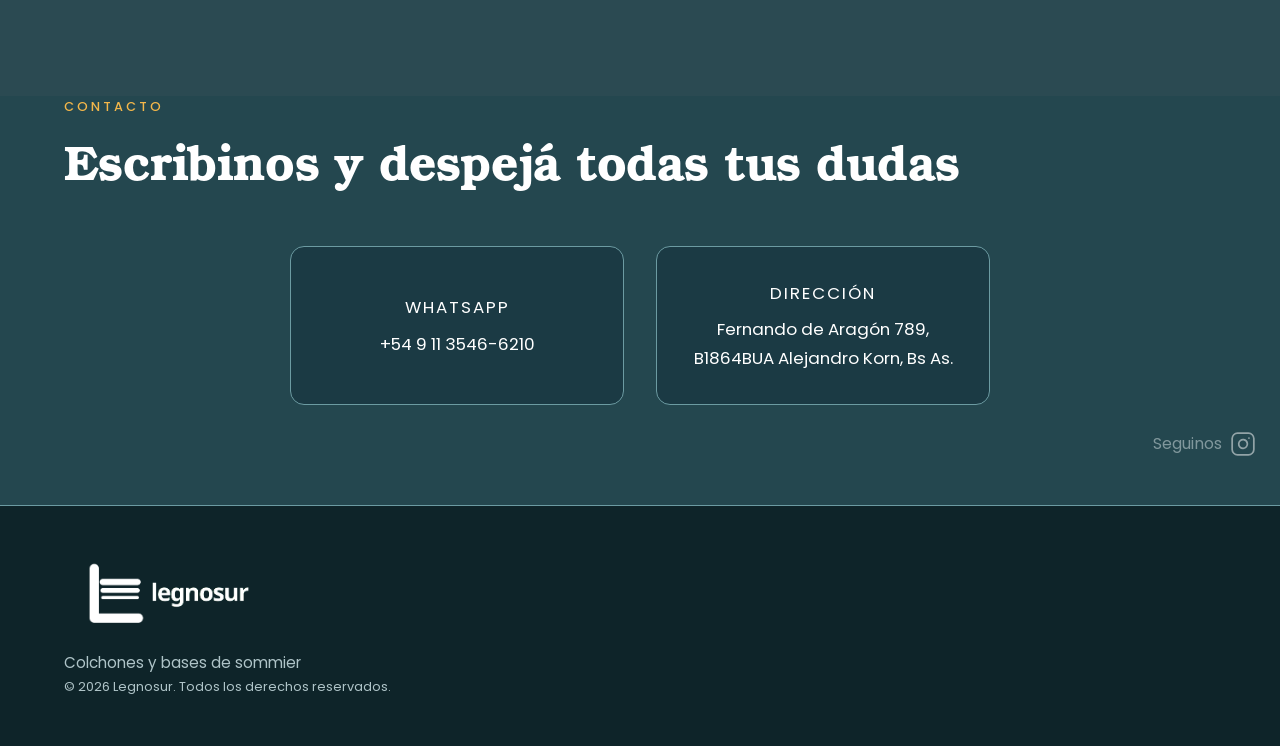
==== commit 1ccfbe5c: "eliminación de Colchones de resortes indiv." ====
--- a/index.html
+++ b/index.html
@@ -54,7 +54,6 @@
                     <div class="nav__drop" id="prodMenu">
                         <a href="/productos/colchones/espuma/" class="nav__drop-link">Colchones de espuma de alta densidad</a>
                         <a href="/productos/colchones/resortes-biconicos/" class="nav__drop-link">Colchones de resortes bicónicos</a>
-                        <a href="/productos/colchones/resortes-individuales/" class="nav__drop-link">Colchones de resortes individuales</a>
                         <a href="/productos/sommiers/" class="nav__drop-link">Sommiers</a>
                         <a href="/productos/" class="nav__drop-link nav__drop-link--all">Ver todos los productos</a>
                     </div>
@@ -183,19 +182,6 @@
                 </article>
                 <article class="producto-card">
                     <div class="producto-card__img">
-                        <!-- TODO: reemplazar por la foto real de colchones de resortes individuales -->
-                        <img class="producto-card__photo" src="/assets/img/productos/resortes-individuales.webp" alt="colchones de resortes individuales">
-                    </div>
-                    <h3 class="producto-card__title">Colchones de resortes individuales</h3>
-                    <!-- TODO: una línea de texto definitiva -->
-                    <p class="producto-card__text">Cada resorte trabaja de forma independiente: más silencio y menos movimiento al compartir la cama.</p>
-                    <p class="producto-card__caption">Imagen ilustrativa</p>
-                    <div class="producto-card__actions">
-                        <a href="/productos/colchones/resortes-individuales/" class="btn btn--primary">Ver todos</a>
-                    </div>
-                </article>
-                <article class="producto-card">
-                    <div class="producto-card__img">
                         <img class="producto-card__photo" src="/assets/img/productos/sommiers.webp" alt="Sommier de madera con el colchón levantado y el baúl interior abierto">
                     </div>
                     <h3 class="producto-card__title">Sommiers</h3>
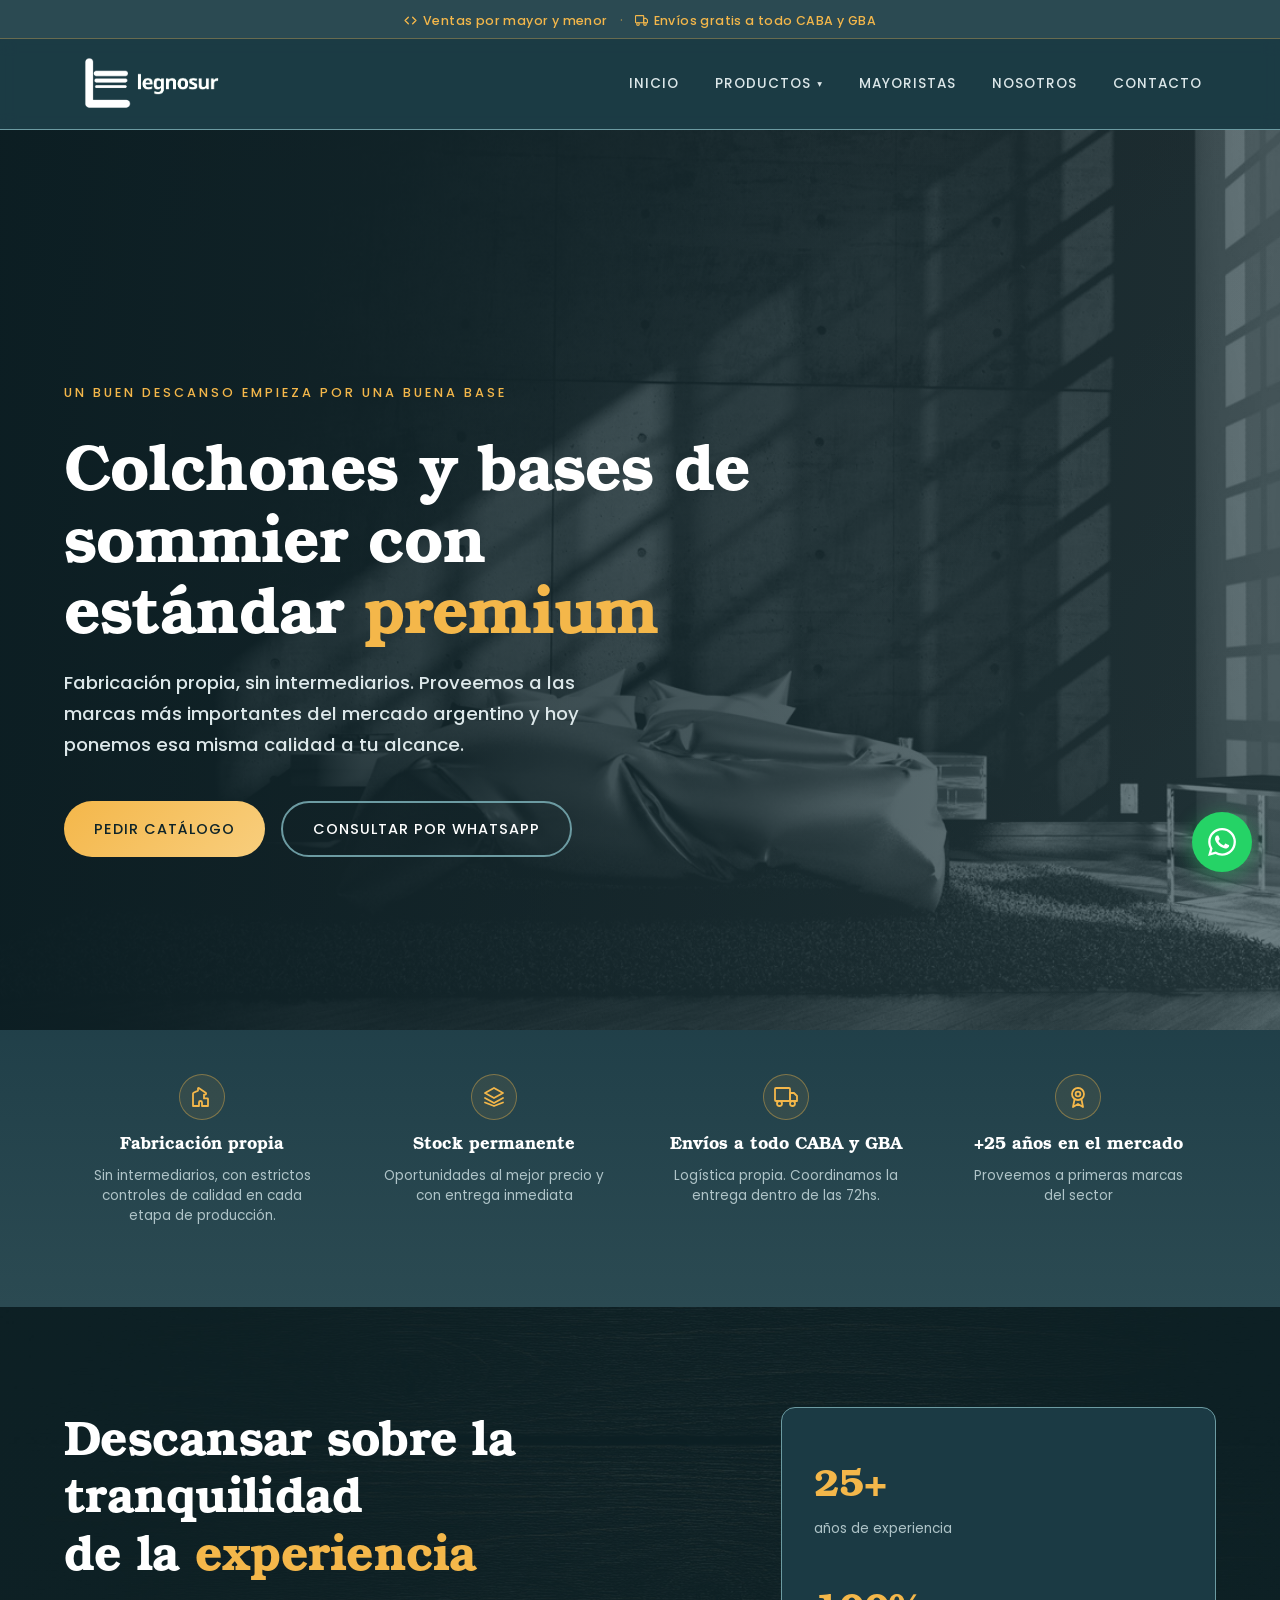
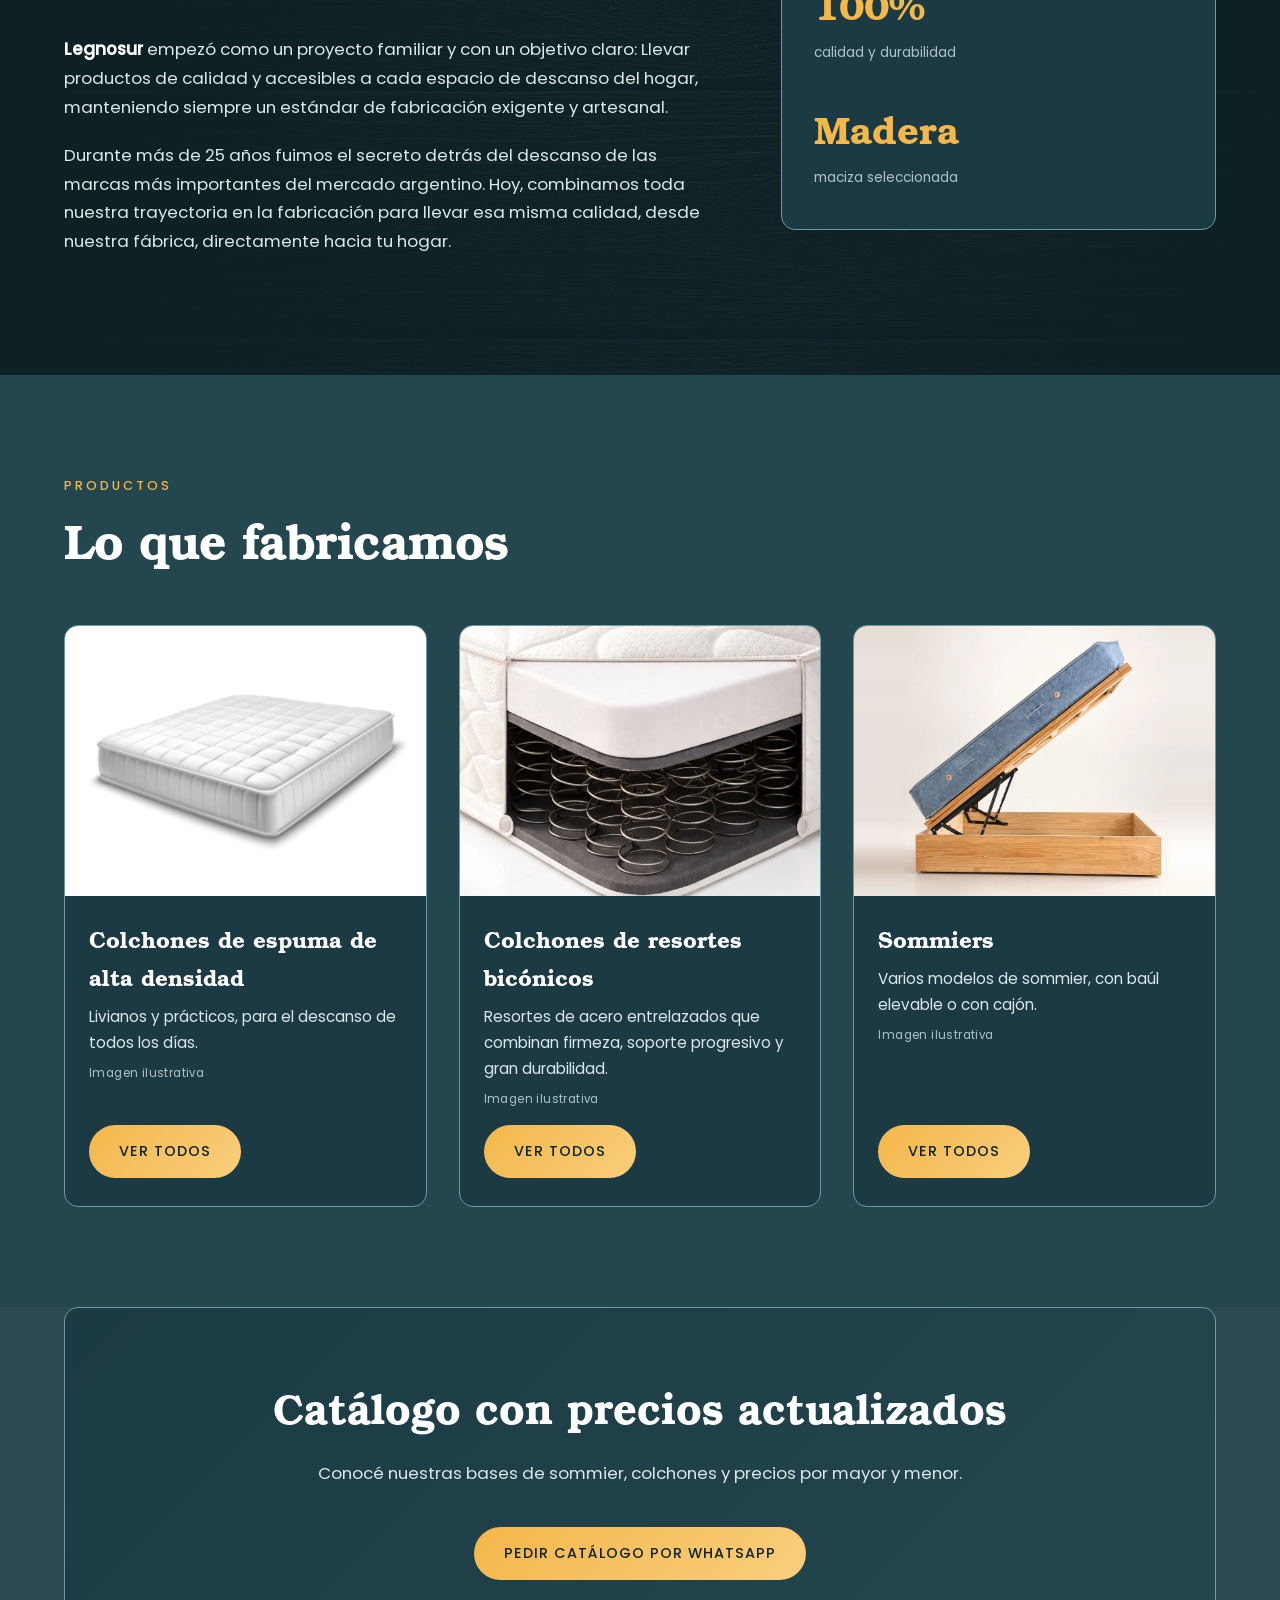
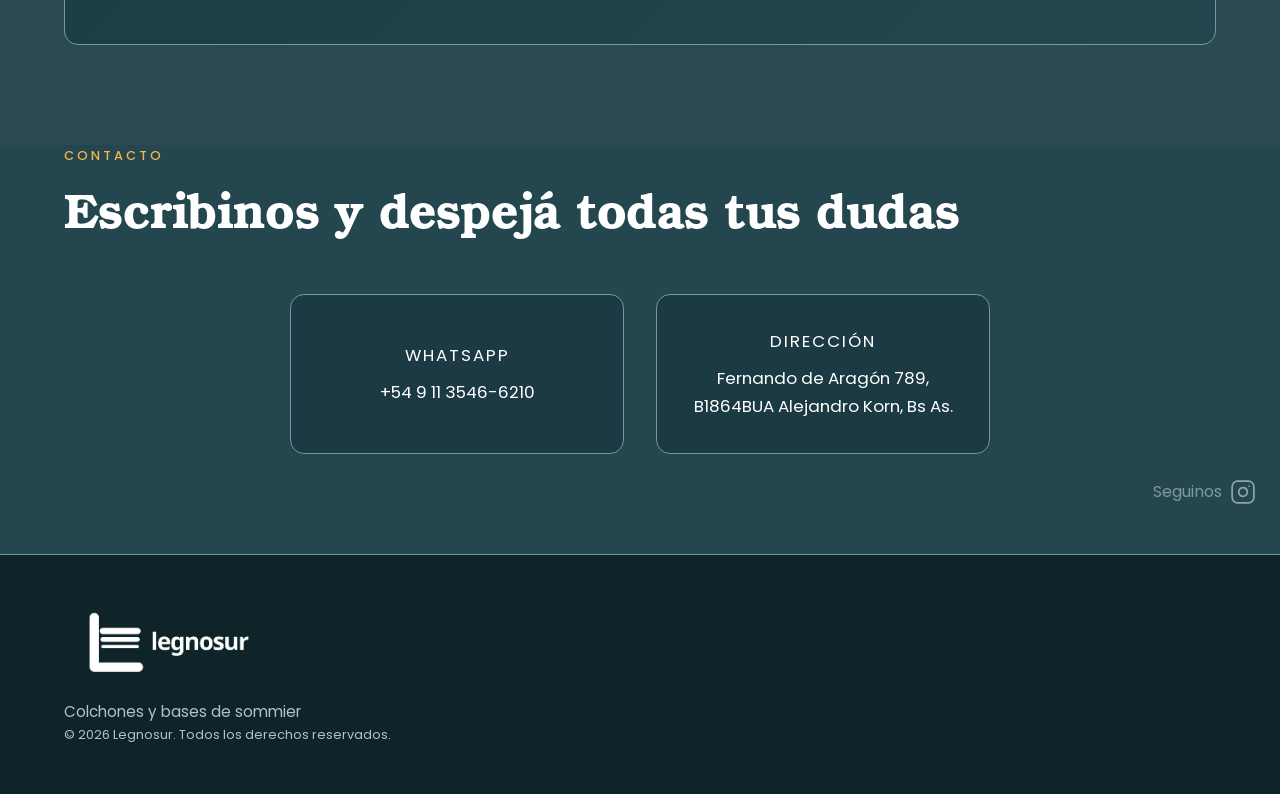
==== commit 719cc2bd: "centrar las tarjetas de productos" ====
--- a/index.html
+++ b/index.html
@@ -155,7 +155,7 @@
                 <p class="section-kicker">Productos</p>
                 <h2 class="section-title">Lo que fabricamos</h2>
             </div>
-            <div class="productos__grid">
+            <div class="productos__grid productos__grid--tres">
                 <article class="producto-card">
                     <div class="producto-card__img">
                         <!-- TODO: reemplazar por la foto real de colchones de espuma de alta densidad -->
--- a/styles.css
+++ b/styles.css
@@ -583,6 +583,10 @@
     grid-template-columns: repeat(4, 1fr);
     grid-auto-rows: 1fr;
     gap: 32px;
+}
+
+.productos__grid--tres {
+    grid-template-columns: repeat(3, 1fr);
 }
 
 .producto-card {
